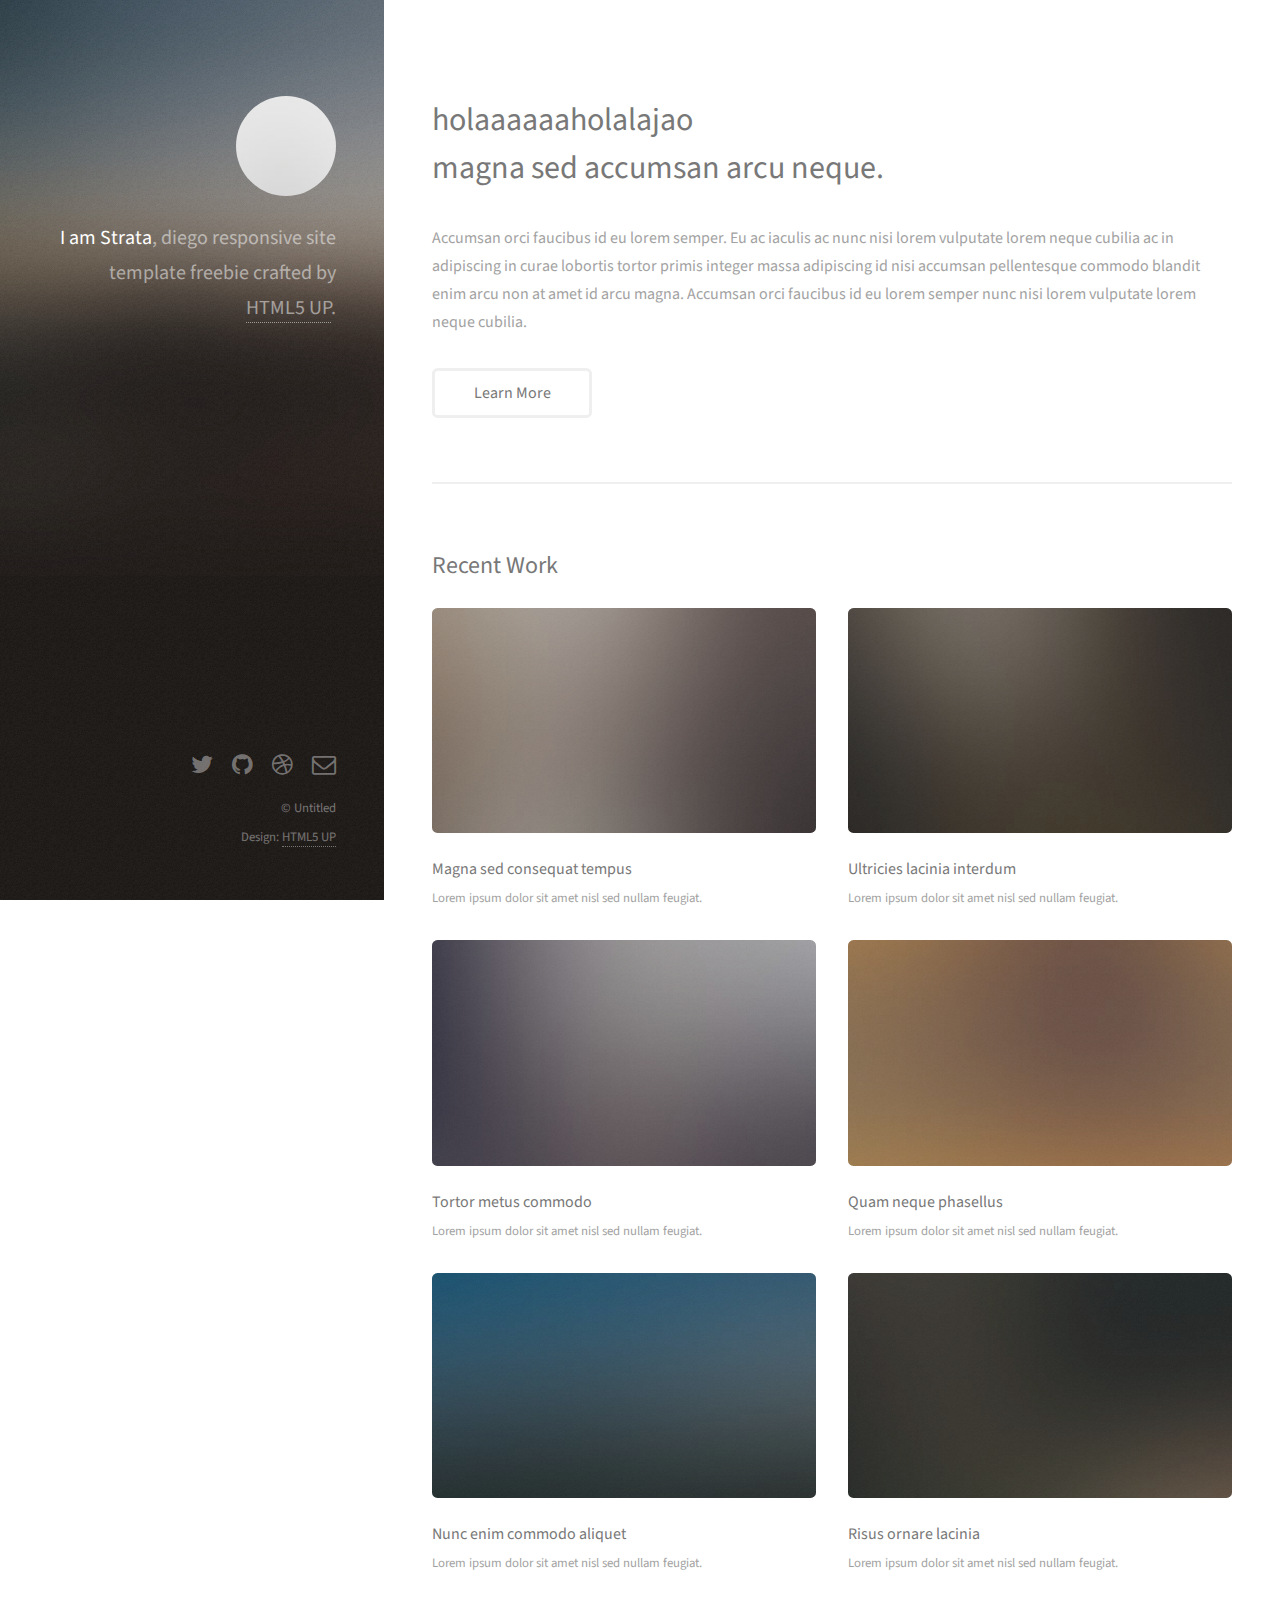
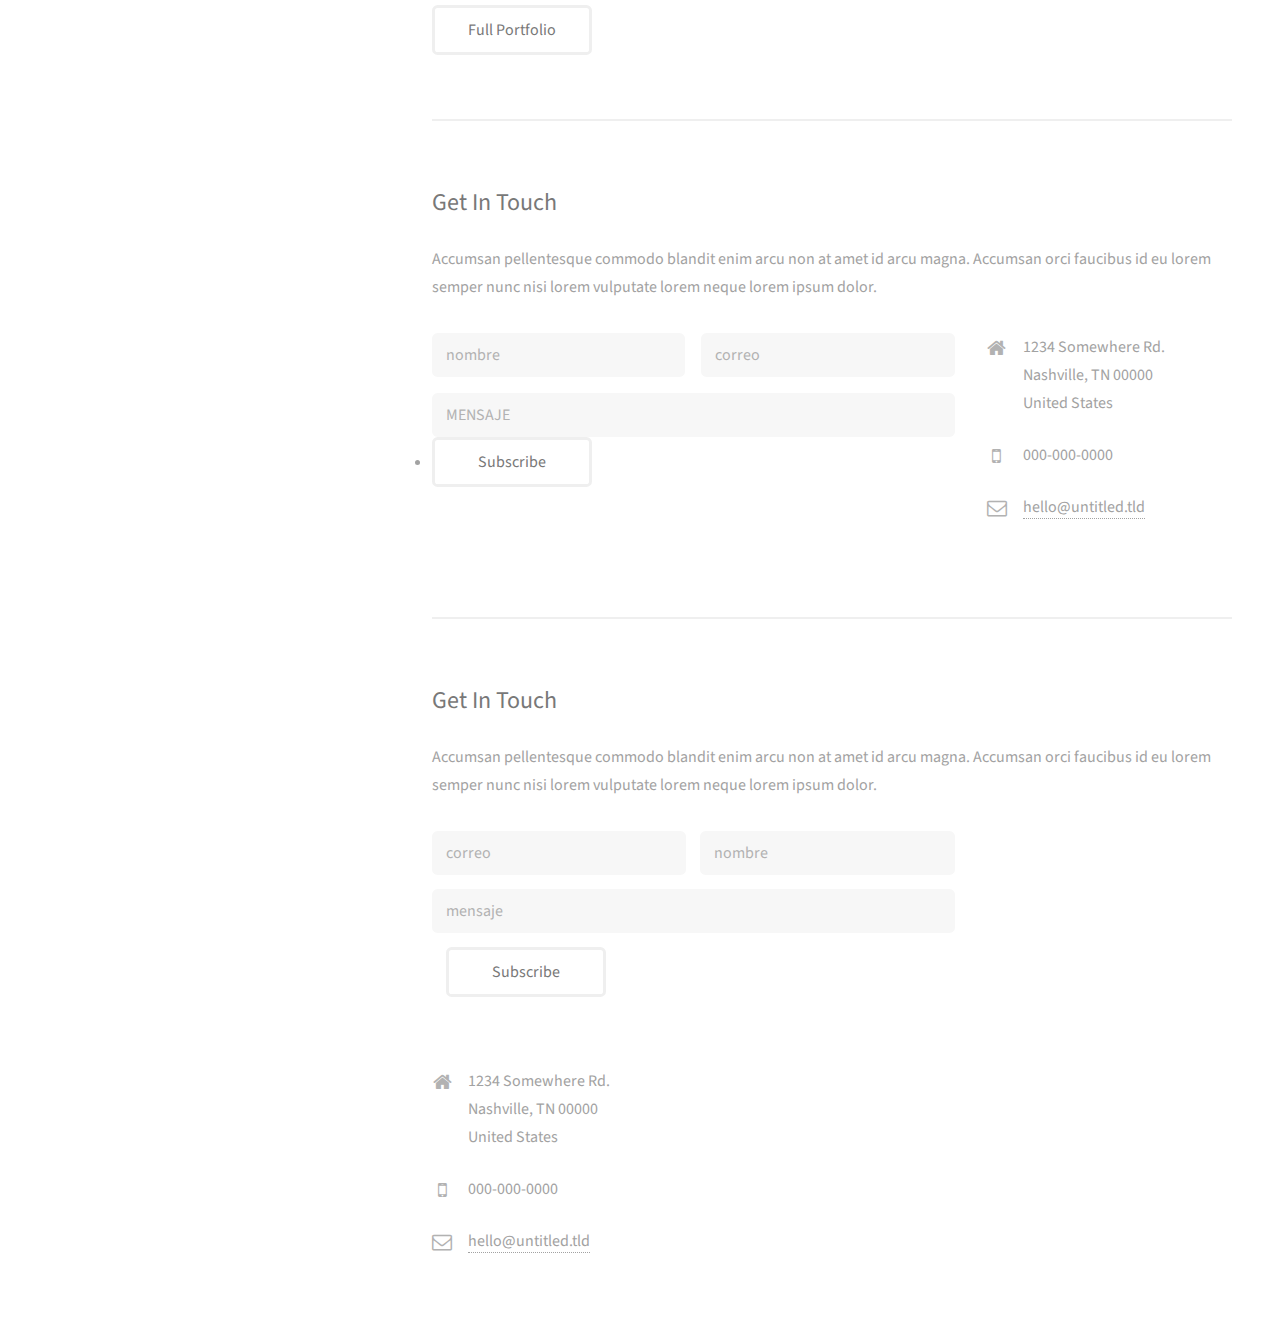
==== index.html @ 2c08a266 "Update index.html" ====
<!DOCTYPE HTML>
<!--
	Strata by HTML5 UP
	html5up.net | @ajlkn
	Free for personal and commercial use under the CCA 3.0 license (html5up.net/license)
-->
<html>
	<head>
		<title>template diego</title>
		<meta charset="utf-8" />
		<meta name="viewport" content="width=device-width, initial-scale=1, user-scalable=no" />
		<link rel="stylesheet" href="assets/css/main.css" />
		<link href="//cdn-images.mailchimp.com/embedcode/classic-10_7.css" rel="stylesheet" type="text/css">

	</head>
	<body class="is-preload">

		<!-- Header -->
			<header id="header">
				<div class="inner">
					<a href="#" class="image avatar"><img src="images/avatar.jpg" alt="" /></a>
					<h1><strong>I am Strata</strong>, diego<br />
					responsive site template freebie<br />
					crafted by <a href="http://html5up.net">HTML5 UP</a>.</h1>
				</div>
			</header>

		<!-- Main -->
			<div id="main">

				<!-- One -->
					<section id="one">
						<header class="major">
							<h2>holaaaaaaholalajao<br />
							magna sed accumsan arcu neque.</h2>
						</header>
						<p>Accumsan orci faucibus id eu lorem semper. Eu ac iaculis ac nunc nisi lorem vulputate lorem neque cubilia ac in adipiscing in curae lobortis tortor primis integer massa adipiscing id nisi accumsan pellentesque commodo blandit enim arcu non at amet id arcu magna. Accumsan orci faucibus id eu lorem semper nunc nisi lorem vulputate lorem neque cubilia.</p>
						<ul class="actions">
							<li><a href="#" class="button">Learn More</a></li>
						</ul>
					</section>

				<!-- Two -->
					<section id="two">
						<h2>Recent Work</h2>
						<div class="row">
							<article class="col-6 col-12-xsmall work-item">
								<a href="images/fulls/01.jpg" class="image fit thumb"><img src="images/thumbs/01.jpg" alt="" /></a>
								<h3>Magna sed consequat tempus</h3>
								<p>Lorem ipsum dolor sit amet nisl sed nullam feugiat.</p>
							</article>
							<article class="col-6 col-12-xsmall work-item">
								<a href="images/fulls/02.jpg" class="image fit thumb"><img src="images/thumbs/02.jpg" alt="" /></a>
								<h3>Ultricies lacinia interdum</h3>
								<p>Lorem ipsum dolor sit amet nisl sed nullam feugiat.</p>
							</article>
							<article class="col-6 col-12-xsmall work-item">
								<a href="images/fulls/03.jpg" class="image fit thumb"><img src="images/thumbs/03.jpg" alt="" /></a>
								<h3>Tortor metus commodo</h3>
								<p>Lorem ipsum dolor sit amet nisl sed nullam feugiat.</p>
							</article>
							<article class="col-6 col-12-xsmall work-item">
								<a href="images/fulls/04.jpg" class="image fit thumb"><img src="images/thumbs/04.jpg" alt="" /></a>
								<h3>Quam neque phasellus</h3>
								<p>Lorem ipsum dolor sit amet nisl sed nullam feugiat.</p>
							</article>
							<article class="col-6 col-12-xsmall work-item">
								<a href="images/fulls/05.jpg" class="image fit thumb"><img src="images/thumbs/05.jpg" alt="" /></a>
								<h3>Nunc enim commodo aliquet</h3>
								<p>Lorem ipsum dolor sit amet nisl sed nullam feugiat.</p>
							</article>
							<article class="col-6 col-12-xsmall work-item">
								<a href="images/fulls/06.jpg" class="image fit thumb"><img src="images/thumbs/06.jpg" alt="" /></a>
								<h3>Risus ornare lacinia</h3>
								<p>Lorem ipsum dolor sit amet nisl sed nullam feugiat.</p>
							</article>
						</div>
						<ul class="actions">
							<li><a href="#" class="button">Full Portfolio</a></li>
						</ul>
					</section>

				<!-- Three -->
					<section id="three">
						<h2>Get In Touch</h2>
						<p>Accumsan pellentesque commodo blandit enim arcu non at amet id arcu magna. Accumsan orci faucibus id eu lorem semper nunc nisi lorem vulputate lorem neque lorem ipsum dolor.</p>
						<div class="row">
							<div class="col-8 col-12-small">








								<form method="https://myshopify.us20.list-manage.com/subscribe/post?u=024eb1ee036f71c6f30ea1232&amp;id=83e0a300c3" action="#">
									<div class="row gtr-uniform gtr-50">
										<div class="col-6 col-12-xsmall">	<input type="text" value="" name="FNAME" class="required" id="mce-FNAME" placeholder="nombre"></div>
										<div class="col-6 col-12-xsmall">	<input type="email" value="" name="EMAIL" class="required email" id="mce-EMAIL " placeholder="correo"></div>
										<div class="col-12"><input type="text" value="" name="MMERGE2" class="" id="mce-MMERGE2" placeholder="MENSAJE"></div>
									</div>
									<li><input type="submit" value="Subscribe" name="enviar" id="mc-embedded-subscribe" class="button"></li>
								</form>

								<ul class="actions">

								</ul>
							</div>

							<div class="col-4 col-12-small">
								<ul class="labeled-icons">
									<li>
										<h3 class="icon fa-home"><span class="label">Address</span></h3>
										1234 Somewhere Rd.<br />
										Nashville, TN 00000<br />
										United States
									</li>
									<li>
										<h3 class="icon fa-mobile"><span class="label">Phone</span></h3>
										000-000-0000
									</li>
									<li>
										<h3 class="icon fa-envelope-o"><span class="label">Email</span></h3>
										<a href="#">hello@untitled.tld</a>
									</li>
								</ul>
							</div>
						</div>
					</section>







					<!-- Begin Mailchimp Signup Form -->
					<link href="//cdn-images.mailchimp.com/embedcode/classic-10_7.css" rel="stylesheet" type="text/css">
					<style type="text/css">
						#mc_embed_signup{background:#fff; clear:left; font:14px Helvetica,Arial,sans-serif; }
						/* Add your own Mailchimp form style overrides in your site stylesheet or in this style block.
						   We recommend moving this block and the preceding CSS link to the HEAD of your HTML file. */
					</style>
					<section id="three">
						<h2>Get In Touch</h2>
						<p>Accumsan pellentesque commodo blandit enim arcu non at amet id arcu magna. Accumsan orci faucibus id eu lorem semper nunc nisi lorem vulputate lorem neque lorem ipsum dolor.</p>
						<div class="row">
							<div class="col-8 col-12-small">


					<div id="mc_embed_signup" class="row gtr-uniform gtr-50">
					<form action="https://myshopify.us20.list-manage.com/subscribe/post?u=024eb1ee036f71c6f30ea1232&amp;id=83e0a300c3" method="post" id="mc-embedded-subscribe-form" name="mc-embedded-subscribe-form" class="validate" target="_blank" novalidate>




						  <div id="mc_embed_signup_scroll" class="row gtr-uniform gtr-50">

					<div class="col-6 col-12-xsmall">

						<input type="email" value="" name="EMAIL" class="required email" id="mce-EMAIL" placeholder="correo">
					</div>
					<div class="col-6 col-12-xsmall">

						<input type="text" value="" name="FNAME" class="required" id="mce-FNAME" placeholder="nombre">
					</div>
					<div class="col-12">

						<input type="text" value="" name="MMERGE2"  id="mce-MMERGE2" placeholder="mensaje">
					</div>

						<div id="mce-responses" class="clear">
							<div class="response" id="mce-error-response" style="display:none"></div>
							<div class="response" id="mce-success-response" style="display:none"></div>
						</div>    <!-- real people should not fill this in and expect good things - do not remove this or risk form bot signups-->
					    <div style="position: absolute; left: -5000px;" aria-hidden="true"><input type="text" name="b_024eb1ee036f71c6f30ea1232_83e0a300c3" tabindex="-1" value=""></div>
					    <div ><input type="submit" value="Subscribe" name="enviar" id="mc-embedded-subscribe" class="button"></div>
					    </div>
					</form>

					<ul class="actions">

					</ul>
				</div>

				<div class="col-4 col-12-small">
					<ul class="labeled-icons">
						<li>
							<h3 class="icon fa-home"><span class="label">Address</span></h3>
							1234 Somewhere Rd.<br />
							Nashville, TN 00000<br />
							United States
						</li>
						<li>
							<h3 class="icon fa-mobile"><span class="label">Phone</span></h3>
							000-000-0000
						</li>
						<li>
							<h3 class="icon fa-envelope-o"><span class="label">Email</span></h3>
							<a href="#">hello@untitled.tld</a>
						</li>
					</ul>
				</div>
			</div>
		</section>






					<!--End mc_embed_signup-->
















				<!-- Four -->
				<!--
					<section id="four">
						<h2>Elements</h2>
						<section>
							<h4>Text</h4>
							<p>This is <b>bold</b> and this is <strong>strong</strong>. This is <i>italic</i> and this is <em>emphasized</em>.
							This is <sup>superscript</sup> text and this is <sub>subscript</sub> text.
							This is <u>underlined</u> and this is code: <code>for (;;) { ... }</code>. Finally, <a href="#">this is a link</a>.</p>
							<hr />
							<header>
								<h4>Heading with a Subtitle</h4>
								<p>Lorem ipsum dolor sit amet nullam id egestas urna aliquam</p>
							</header>
							<p>Nunc lacinia ante nunc ac lobortis. Interdum adipiscing gravida odio porttitor sem non mi integer non faucibus ornare mi ut ante amet placerat aliquet. Volutpat eu sed ante lacinia sapien lorem accumsan varius montes viverra nibh in adipiscing blandit tempus accumsan.</p>
							<header>
								<h5>Heading with a Subtitle</h5>
								<p>Lorem ipsum dolor sit amet nullam id egestas urna aliquam</p>
							</header>
							<p>Nunc lacinia ante nunc ac lobortis. Interdum adipiscing gravida odio porttitor sem non mi integer non faucibus ornare mi ut ante amet placerat aliquet. Volutpat eu sed ante lacinia sapien lorem accumsan varius montes viverra nibh in adipiscing blandit tempus accumsan.</p>
							<hr />
							<h2>Heading Level 2</h2>
							<h3>Heading Level 3</h3>
							<h4>Heading Level 4</h4>
							<h5>Heading Level 5</h5>
							<h6>Heading Level 6</h6>
							<hr />
							<h5>Blockquote</h5>
							<blockquote>Fringilla nisl. Donec accumsan interdum nisi, quis tincidunt felis sagittis eget tempus euismod. Vestibulum ante ipsum primis in faucibus vestibulum. Blandit adipiscing eu felis iaculis volutpat ac adipiscing accumsan faucibus. Vestibulum ante ipsum primis in faucibus lorem ipsum dolor sit amet nullam adipiscing eu felis.</blockquote>
							<h5>Preformatted</h5>
							<pre><code>i = 0;
while (!deck.isInOrder()) {
print 'Iteration ' + i;
deck.shuffle();
i++;
}
print 'It took ' + i + ' iterations to sort the deck.';</code></pre>
						</section>
						<section>
							<h4>Lists</h4>
							<div class="row">
								<div class="col-6 col-12-xsmall">
									<h5>Unordered</h5>
									<ul>
										<li>Dolor pulvinar etiam magna etiam.</li>
										<li>Sagittis adipiscing lorem eleifend.</li>
										<li>Felis enim feugiat dolore viverra.</li>
									</ul>
									<h5>Alternate</h5>
									<ul class="alt">
										<li>Dolor pulvinar etiam magna etiam.</li>
										<li>Sagittis adipiscing lorem eleifend.</li>
										<li>Felis enim feugiat dolore viverra.</li>
									</ul>
								</div>
								<div class="col-6 col-12-xsmall">
									<h5>Ordered</h5>
									<ol>
										<li>Dolor pulvinar etiam magna etiam.</li>
										<li>Etiam vel felis at lorem sed viverra.</li>
										<li>Felis enim feugiat dolore viverra.</li>
										<li>Dolor pulvinar etiam magna etiam.</li>
										<li>Etiam vel felis at lorem sed viverra.</li>
										<li>Felis enim feugiat dolore viverra.</li>
									</ol>
									<h5>Icons</h5>
									<ul class="icons">
										<li><a href="#" class="icon fa-twitter"><span class="label">Twitter</span></a></li>
										<li><a href="#" class="icon fa-facebook"><span class="label">Facebook</span></a></li>
										<li><a href="#" class="icon fa-instagram"><span class="label">Instagram</span></a></li>
										<li><a href="#" class="icon fa-github"><span class="label">Github</span></a></li>
										<li><a href="#" class="icon fa-dribbble"><span class="label">Dribbble</span></a></li>
										<li><a href="#" class="icon fa-tumblr"><span class="label">Tumblr</span></a></li>
									</ul>
								</div>
							</div>
							<h5>Actions</h5>
							<ul class="actions">
								<li><a href="#" class="button primary">Default</a></li>
								<li><a href="#" class="button">Default</a></li>
							</ul>
							<ul class="actions small">
								<li><a href="#" class="button primary small">Small</a></li>
								<li><a href="#" class="button small">Small</a></li>
							</ul>
							<div class="row">
								<div class="col-6 col-12-small">
									<ul class="actions stacked">
										<li><a href="#" class="button primary">Default</a></li>
										<li><a href="#" class="button">Default</a></li>
									</ul>
								</div>
								<div class="col-6 col-12-small">
									<ul class="actions stacked">
										<li><a href="#" class="button primary small">Small</a></li>
										<li><a href="#" class="button small">Small</a></li>
									</ul>
								</div>
								<div class="col-6 col-12-small">
									<ul class="actions stacked">
										<li><a href="#" class="button primary fit">Default</a></li>
										<li><a href="#" class="button fit">Default</a></li>
									</ul>
								</div>
								<div class="col-6 col-12-small">
									<ul class="actions stacked">
										<li><a href="#" class="button primary small fit">Small</a></li>
										<li><a href="#" class="button small fit">Small</a></li>
									</ul>
								</div>
							</div>
						</section>
						<section>
							<h4>Table</h4>
							<h5>Default</h5>
							<div class="table-wrapper">
								<table>
									<thead>
										<tr>
											<th>Name</th>
											<th>Description</th>
											<th>Price</th>
										</tr>
									</thead>
									<tbody>
										<tr>
											<td>Item One</td>
											<td>Ante turpis integer aliquet porttitor.</td>
											<td>29.99</td>
										</tr>
										<tr>
											<td>Item Two</td>
											<td>Vis ac commodo adipiscing arcu aliquet.</td>
											<td>19.99</td>
										</tr>
										<tr>
											<td>Item Three</td>
											<td> Morbi faucibus arcu accumsan lorem.</td>
											<td>29.99</td>
										</tr>
										<tr>
											<td>Item Four</td>
											<td>Vitae integer tempus condimentum.</td>
											<td>19.99</td>
										</tr>
										<tr>
											<td>Item Five</td>
											<td>Ante turpis integer aliquet porttitor.</td>
											<td>29.99</td>
										</tr>
									</tbody>
									<tfoot>
										<tr>
											<td colspan="2"></td>
											<td>100.00</td>
										</tr>
									</tfoot>
								</table>
							</div>
							<h5>Alternate</h5>
							<div class="table-wrapper">
								<table class="alt">
									<thead>
										<tr>
											<th>Name</th>
											<th>Description</th>
											<th>Price</th>
										</tr>
									</thead>
									<tbody>
										<tr>
											<td>Item One</td>
											<td>Ante turpis integer aliquet porttitor.</td>
											<td>29.99</td>
										</tr>
										<tr>
											<td>Item Two</td>
											<td>Vis ac commodo adipiscing arcu aliquet.</td>
											<td>19.99</td>
										</tr>
										<tr>
											<td>Item Three</td>
											<td> Morbi faucibus arcu accumsan lorem.</td>
											<td>29.99</td>
										</tr>
										<tr>
											<td>Item Four</td>
											<td>Vitae integer tempus condimentum.</td>
											<td>19.99</td>
										</tr>
										<tr>
											<td>Item Five</td>
											<td>Ante turpis integer aliquet porttitor.</td>
											<td>29.99</td>
										</tr>
									</tbody>
									<tfoot>
										<tr>
											<td colspan="2"></td>
											<td>100.00</td>
										</tr>
									</tfoot>
								</table>
							</div>
						</section>
						<section>
							<h4>Buttons</h4>
							<ul class="actions">
								<li><a href="#" class="button primary">Primary</a></li>
								<li><a href="#" class="button">Default</a></li>
							</ul>
							<ul class="actions">
								<li><a href="#" class="button large">Large</a></li>
								<li><a href="#" class="button">Default</a></li>
								<li><a href="#" class="button small">Small</a></li>
							</ul>
							<ul class="actions fit">
								<li><a href="#" class="button primary fit">Fit</a></li>
								<li><a href="#" class="button fit">Fit</a></li>
							</ul>
							<ul class="actions fit small">
								<li><a href="#" class="button primary fit small">Fit + Small</a></li>
								<li><a href="#" class="button fit small">Fit + Small</a></li>
							</ul>
							<ul class="actions">
								<li><a href="#" class="button primary icon fa-download">Icon</a></li>
								<li><a href="#" class="button icon fa-download">Icon</a></li>
							</ul>
							<ul class="actions">
								<li><span class="button primary disabled">Primary</span></li>
								<li><span class="button disabled">Default</span></li>
							</ul>
						</section>
						<section>
							<h4>Form</h4>
							<form method="post" action="#">
								<div class="row gtr-uniform gtr-50">
									<div class="col-6 col-12-xsmall">
										<input type="text" name="demo-name" id="demo-name" value="" placeholder="Name" />
									</div>
									<div class="col-6 col-12-xsmall">
										<input type="email" name="demo-email" id="demo-email" value="" placeholder="Email" />
									</div>
									<div class="col-12">
										<select name="demo-category" id="demo-category">
											<option value="">- Category -</option>
											<option value="1">Manufacturing</option>
											<option value="1">Shipping</option>
											<option value="1">Administration</option>
											<option value="1">Human Resources</option>
										</select>
									</div>
									<div class="col-4 col-12-small">
										<input type="radio" id="demo-priority-low" name="demo-priority" checked>
										<label for="demo-priority-low">Low Priority</label>
									</div>
									<div class="col-4 col-12-small">
										<input type="radio" id="demo-priority-normal" name="demo-priority">
										<label for="demo-priority-normal">Normal Priority</label>
									</div>
									<div class="col-4 col-12-small">
										<input type="radio" id="demo-priority-high" name="demo-priority">
										<label for="demo-priority-high">High Priority</label>
									</div>
									<div class="col-6 col-12-small">
										<input type="checkbox" id="demo-copy" name="demo-copy">
										<label for="demo-copy">Email me a copy of this message</label>
									</div>
									<div class="col-6 col-12-small">
										<input type="checkbox" id="demo-human" name="demo-human" checked>
										<label for="demo-human">I am a human and not a robot</label>
									</div>
									<div class="col-12">
										<textarea name="demo-message" id="demo-message" placeholder="Enter your message" rows="6"></textarea>
									</div>
									<div class="col-12">
										<ul class="actions">
											<li><input type="submit" value="Send Message" class="primary" /></li>
											<li><input type="reset" value="Reset" /></li>
										</ul>
									</div>
								</div>
							</form>
						</section>
						<section>
							<h4>Image</h4>
							<h5>Fit</h5>
							<div class="box alt">
								<div class="row gtr-50 gtr-uniform">
									<div class="col-12"><span class="image fit"><img src="images/fulls/05.jpg" alt="" /></span></div>
									<div class="col-4"><span class="image fit"><img src="images/thumbs/01.jpg" alt="" /></span></div>
									<div class="col-4"><span class="image fit"><img src="images/thumbs/02.jpg" alt="" /></span></div>
									<div class="col-4"><span class="image fit"><img src="images/thumbs/03.jpg" alt="" /></span></div>
									<div class="col-4"><span class="image fit"><img src="images/thumbs/04.jpg" alt="" /></span></div>
									<div class="col-4"><span class="image fit"><img src="images/thumbs/05.jpg" alt="" /></span></div>
									<div class="col-4"><span class="image fit"><img src="images/thumbs/06.jpg" alt="" /></span></div>
									<div class="col-4"><span class="image fit"><img src="images/thumbs/03.jpg" alt="" /></span></div>
									<div class="col-4"><span class="image fit"><img src="images/thumbs/02.jpg" alt="" /></span></div>
									<div class="col-4"><span class="image fit"><img src="images/thumbs/01.jpg" alt="" /></span></div>
								</div>
							</div>
							<h5>Left &amp; Right</h5>
							<p><span class="image left"><img src="images/avatar.jpg" alt="" /></span>Fringilla nisl. Donec accumsan interdum nisi, quis tincidunt felis sagittis eget. tempus euismod. Vestibulum ante ipsum primis in faucibus vestibulum. Blandit adipiscing eu felis iaculis volutpat ac adipiscing accumsan eu faucibus. Integer ac pellentesque praesent tincidunt felis sagittis eget. tempus euismod. Vestibulum ante ipsum primis in faucibus vestibulum. Blandit adipiscing eu felis iaculis volutpat ac adipiscing accumsan eu faucibus. Integer ac pellentesque praesent. Donec accumsan interdum nisi, quis tincidunt felis sagittis eget. tempus euismod. Vestibulum ante ipsum primis in faucibus vestibulum. Blandit adipiscing eu felis iaculis volutpat ac adipiscing accumsan eu faucibus. Integer ac pellentesque praesent tincidunt felis sagittis eget. tempus euismod. Vestibulum ante ipsum primis in faucibus vestibulum. Blandit adipiscing eu felis iaculis volutpat ac adipiscing accumsan eu faucibus. Integer ac pellentesque praesent.</p>
							<p><span class="image right"><img src="images/avatar.jpg" alt="" /></span>Fringilla nisl. Donec accumsan interdum nisi, quis tincidunt felis sagittis eget. tempus euismod. Vestibulum ante ipsum primis in faucibus vestibulum. Blandit adipiscing eu felis iaculis volutpat ac adipiscing accumsan eu faucibus. Integer ac pellentesque praesent tincidunt felis sagittis eget. tempus euismod. Vestibulum ante ipsum primis in faucibus vestibulum. Blandit adipiscing eu felis iaculis volutpat ac adipiscing accumsan eu faucibus. Integer ac pellentesque praesent. Donec accumsan interdum nisi, quis tincidunt felis sagittis eget. tempus euismod. Vestibulum ante ipsum primis in faucibus vestibulum. Blandit adipiscing eu felis iaculis volutpat ac adipiscing accumsan eu faucibus. Integer ac pellentesque praesent tincidunt felis sagittis eget. tempus euismod. Vestibulum ante ipsum primis in faucibus vestibulum. Blandit adipiscing eu felis iaculis volutpat ac adipiscing accumsan eu faucibus. Integer ac pellentesque praesent.</p>
						</section>
					</section>
				-->

			</div>

		<!-- Footer -->
			<footer id="footer">
				<div class="inner">
					<ul class="icons">
						<li><a href="#" class="icon fa-twitter"><span class="label">Twitter</span></a></li>
						<li><a href="#" class="icon fa-github"><span class="label">Github</span></a></li>
						<li><a href="#" class="icon fa-dribbble"><span class="label">Dribbble</span></a></li>
						<li><a href="#" class="icon fa-envelope-o"><span class="label">Email</span></a></li>
					</ul>
					<ul class="copyright">
						<li>&copy; Untitled</li><li>Design: <a href="http://html5up.net">HTML5 UP</a></li>
					</ul>
				</div>
			</footer>

		<!-- Scripts -->
		<script type='text/javascript' src='//s3.amazonaws.com/downloads.mailchimp.com/js/mc-validate.js'></script><script type='text/javascript'>(function($) {window.fnames = new Array(); window.ftypes = new Array();fnames[0]='EMAIL';ftypes[0]='email';fnames[1]='FNAME';ftypes[1]='text';fnames[2]='MMERGE2';ftypes[2]='text';}(jQuery));var $mcj = jQuery.noConflict(true);</script>

			<script src="assets/js/jquery.min.js"></script>
			<script src="assets/js/jquery.poptrox.min.js"></script>
			<script src="assets/js/browser.min.js"></script>
			<script src="assets/js/breakpoints.min.js"></script>
			<script src="assets/js/util.js"></script>
			<script src="assets/js/main.js"></script>

	</body>
</html>
---- assets/css/main.css ----
@import url("font-awesome.min.css");
@import url("https://fonts.googleapis.com/css?family=Source+Sans+Pro:400,400italic");

/*
	Strata by HTML5 UP
	html5up.net | @ajlkn
	Free for personal and commercial use under the CCA 3.0 license (html5up.net/license)
*/
body{
	background: red;
}
html, body, div, span, applet, object,
iframe, h1, h2, h3, h4, h5, h6, p, blockquote,
pre, a, abbr, acronym, address, big, cite,
code, del, dfn, em, img, ins, kbd, q, s, samp,
small, strike, strong, sub, sup, tt, var, b,
u, i, center, dl, dt, dd, ol, ul, li, fieldset,
form, label, legend, table, caption, tbody,
tfoot, thead, tr, th, td, article, aside,
canvas, details, embed, figure, figcaption,
footer, header, hgroup, menu, nav, output, ruby,
section, summary, time, mark, audio, video {
	margin: 0;
	padding: 0;
	border: 0;
	font-size: 100%;
	font: inherit;
	vertical-align: baseline;}

article, aside, details, figcaption, figure,
footer, header, hgroup, menu, nav, section {
	display: block;}

body {
	line-height: 1;
}

ol, ul {
	list-style: none;
}

blockquote, q {
	quotes: none;
}

	blockquote:before, blockquote:after, q:before, q:after {
		content: '';
		content: none;
	}

table {
	border-collapse: collapse;
	border-spacing: 0;
}

body {
	-webkit-text-size-adjust: none;
}

mark {
	background-color: transparent;
	color: inherit;
}

input::-moz-focus-inner {
	border: 0;
	padding: 0;
}

input, select, textarea {
	-moz-appearance: none;
	-webkit-appearance: none;
	-ms-appearance: none;
	appearance: none;
}

/* Basic */

	html {
		box-sizing: border-box;
	}

	*, *:before, *:after {
		box-sizing: inherit;
	}

	body {
		background: #fff;
	}

		body.is-preload *, body.is-preload *:before, body.is-preload *:after {
			-moz-animation: none !important;
			-webkit-animation: none !important;
			-ms-animation: none !important;
			animation: none !important;
			-moz-transition: none !important;
			-webkit-transition: none !important;
			-ms-transition: none !important;
			transition: none !important;
		}

	body, input, select, textarea {
		color: #a2a2a2;
		font-family: "Source Sans Pro", Helvetica, sans-serif;
		font-size: 16pt;
		font-weight: 400;
		line-height: 1.75em;
	}

	a {
		-moz-transition: color 0.2s ease-in-out, border-color 0.2s ease-in-out;
		-webkit-transition: color 0.2s ease-in-out, border-color 0.2s ease-in-out;
		-ms-transition: color 0.2s ease-in-out, border-color 0.2s ease-in-out;
		transition: color 0.2s ease-in-out, border-color 0.2s ease-in-out;
		border-bottom: dotted 1px;
		color: #49bf9d;
		text-decoration: none;
	}

		a:hover {
			border-bottom-color: transparent;
			color: #49bf9d !important;
			text-decoration: none;
		}

	strong, b {
		color: #787878;
		font-weight: 400;
	}

	em, i {
		font-style: italic;
	}

	p {
		margin: 0 0 2em 0;
	}

	h1, h2, h3, h4, h5, h6 {
		color: #787878;
		font-weight: 400;
		line-height: 1em;
		margin: 0 0 1em 0;
	}

		h1 a, h2 a, h3 a, h4 a, h5 a, h6 a {
			color: inherit;
			text-decoration: none;
		}

	h1 {
		font-size: 2em;
		line-height: 1.5em;
	}

	h2 {
		font-size: 1.5em;
		line-height: 1.5em;
	}

	h3 {
		font-size: 1.25em;
		line-height: 1.5em;
	}

	h4 {
		font-size: 1.1em;
		line-height: 1.5em;
	}

	h5 {
		font-size: 0.9em;
		line-height: 1.5em;
	}

	h6 {
		font-size: 0.7em;
		line-height: 1.5em;
	}

	sub {
		font-size: 0.8em;
		position: relative;
		top: 0.5em;
	}

	sup {
		font-size: 0.8em;
		position: relative;
		top: -0.5em;
	}

	hr {
		border: 0;
		border-bottom: solid 2px #efefef;
		margin: 2em 0;
	}

		hr.major {
			margin: 3em 0;
		}

	blockquote {
		border-left: solid 6px #efefef;
		font-style: italic;
		margin: 0 0 2em 0;
		padding: 0.5em 0 0.5em 1.5em;
	}

	code {
		background: #f7f7f7;
		border-radius: 0.35em;
		border: solid 2px #efefef;
		font-family: "Courier New", monospace;
		font-size: 0.9em;
		margin: 0 0.25em;
		padding: 0.25em 0.65em;
	}

	pre {
		-webkit-overflow-scrolling: touch;
		font-family: "Courier New", monospace;
		font-size: 0.9em;
		margin: 0 0 2em 0;
	}

		pre code {
			display: block;
			line-height: 1.75em;
			padding: 1em 1.5em;
			overflow-x: auto;
		}

	.align-left {
		text-align: left;
	}

	.align-center {
		text-align: center;
	}

	.align-right {
		text-align: right;
	}

/* Container */

	.container {
		margin: 0 auto;
		max-width: calc(100% - 4em);
		width: 100%;
	}

		.container.xsmall {
			width: 25%;
		}

		.container.small {
			width: 50%;
		}

		.container.medium {
			width: 75%;
		}

		.container.large {
			width: 125%;
		}

		.container.xlarge {
			width: 150%;
		}

		.container.max {
			width: 100%;
		}

		@media screen and (max-width: 980px) {

			.container {
				width: 100% !important;
				max-width: 100% !important;
			}

		}

		@media screen and (max-width: 480px) {

			.container {
				max-width: calc(100% - 3em);
			}

		}

/* Row */

	.row {
		display: flex;
		flex-wrap: wrap;
		box-sizing: border-box;
		align-items: stretch;
	}

		.row > * {
			box-sizing: border-box;
		}

		.row.gtr-uniform > * > :last-child {
			margin-bottom: 0;
		}

		.row.aln-left {
			justify-content: flex-start;
		}

		.row.aln-center {
			justify-content: center;
		}

		.row.aln-right {
			justify-content: flex-end;
		}

		.row.aln-top {
			align-items: flex-start;
		}

		.row.aln-middle {
			align-items: center;
		}

		.row.aln-bottom {
			align-items: flex-end;
		}

		.row > .imp {
			order: -1;
		}

		.row > .col-1 {
			width: 8.3333333333%;
		}

		.row > .off-1 {
			margin-left: 8.3333333333%;
		}

		.row > .col-2 {
			width: 16.6666666667%;
		}

		.row > .off-2 {
			margin-left: 16.6666666667%;
		}

		.row > .col-3 {
			width: 25%;
		}

		.row > .off-3 {
			margin-left: 25%;
		}

		.row > .col-4 {
			width: 33.3333333333%;
		}

		.row > .off-4 {
			margin-left: 33.3333333333%;
		}

		.row > .col-5 {
			width: 41.6666666667%;
		}

		.row > .off-5 {
			margin-left: 41.6666666667%;
		}

		.row > .col-6 {
			width: 50%;
		}

		.row > .off-6 {
			margin-left: 50%;
		}

		.row > .col-7 {
			width: 58.3333333333%;
		}

		.row > .off-7 {
			margin-left: 58.3333333333%;
		}

		.row > .col-8 {
			width: 66.6666666667%;
		}

		.row > .off-8 {
			margin-left: 66.6666666667%;
		}

		.row > .col-9 {
			width: 75%;
		}

		.row > .off-9 {
			margin-left: 75%;
		}

		.row > .col-10 {
			width: 83.3333333333%;
		}

		.row > .off-10 {
			margin-left: 83.3333333333%;
		}

		.row > .col-11 {
			width: 91.6666666667%;
		}

		.row > .off-11 {
			margin-left: 91.6666666667%;
		}

		.row > .col-12 {
			width: 100%;
		}

		.row > .off-12 {
			margin-left: 100%;
		}

		.row.gtr-0 {
			margin-top: 0;
			margin-left: 0em;
		}

			.row.gtr-0 > * {
				padding: 0 0 0 0em;
			}

			.row.gtr-0.gtr-uniform {
				margin-top: 0em;
			}

				.row.gtr-0.gtr-uniform > * {
					padding-top: 0em;
				}

		.row.gtr-25 {
			margin-top: 0;
			margin-left: -0.625em;
		}

			.row.gtr-25 > * {
				padding: 0 0 0 0.625em;
			}

			.row.gtr-25.gtr-uniform {
				margin-top: -0.625em;
			}

				.row.gtr-25.gtr-uniform > * {
					padding-top: 0.625em;
				}

		.row.gtr-50 {
			margin-top: 0;
			margin-left: -1.25em;
		}

			.row.gtr-50 > * {
				padding: 0 0 0 1.25em;
			}

			.row.gtr-50.gtr-uniform {
				margin-top: -1.25em;
			}

				.row.gtr-50.gtr-uniform > * {
					padding-top: 1.25em;
				}

		.row {
			margin-top: 0;
			margin-left: -2.5em;
		}

			.row > * {
				padding: 0 0 0 2.5em;
			}

			.row.gtr-uniform {
				margin-top: -2.5em;
			}

				.row.gtr-uniform > * {
					padding-top: 2.5em;
				}

		.row.gtr-150 {
			margin-top: 0;
			margin-left: -3.75em;
		}

			.row.gtr-150 > * {
				padding: 0 0 0 3.75em;
			}

			.row.gtr-150.gtr-uniform {
				margin-top: -3.75em;
			}

				.row.gtr-150.gtr-uniform > * {
					padding-top: 3.75em;
				}

		.row.gtr-200 {
			margin-top: 0;
			margin-left: -5em;
		}

			.row.gtr-200 > * {
				padding: 0 0 0 5em;
			}

			.row.gtr-200.gtr-uniform {
				margin-top: -5em;
			}

				.row.gtr-200.gtr-uniform > * {
					padding-top: 5em;
				}

		@media screen and (max-width: 1800px) {

			.row {
				display: flex;
				flex-wrap: wrap;
				box-sizing: border-box;
				align-items: stretch;
			}

				.row > * {
					box-sizing: border-box;
				}

				.row.gtr-uniform > * > :last-child {
					margin-bottom: 0;
				}

				.row.aln-left {
					justify-content: flex-start;
				}

				.row.aln-center {
					justify-content: center;
				}

				.row.aln-right {
					justify-content: flex-end;
				}

				.row.aln-top {
					align-items: flex-start;
				}

				.row.aln-middle {
					align-items: center;
				}

				.row.aln-bottom {
					align-items: flex-end;
				}

				.row > .imp-xlarge {
					order: -1;
				}

				.row > .col-1-xlarge {
					width: 8.3333333333%;
				}

				.row > .off-1-xlarge {
					margin-left: 8.3333333333%;
				}

				.row > .col-2-xlarge {
					width: 16.6666666667%;
				}

				.row > .off-2-xlarge {
					margin-left: 16.6666666667%;
				}

				.row > .col-3-xlarge {
					width: 25%;
				}

				.row > .off-3-xlarge {
					margin-left: 25%;
				}

				.row > .col-4-xlarge {
					width: 33.3333333333%;
				}

				.row > .off-4-xlarge {
					margin-left: 33.3333333333%;
				}

				.row > .col-5-xlarge {
					width: 41.6666666667%;
				}

				.row > .off-5-xlarge {
					margin-left: 41.6666666667%;
				}

				.row > .col-6-xlarge {
					width: 50%;
				}

				.row > .off-6-xlarge {
					margin-left: 50%;
				}

				.row > .col-7-xlarge {
					width: 58.3333333333%;
				}

				.row > .off-7-xlarge {
					margin-left: 58.3333333333%;
				}

				.row > .col-8-xlarge {
					width: 66.6666666667%;
				}

				.row > .off-8-xlarge {
					margin-left: 66.6666666667%;
				}

				.row > .col-9-xlarge {
					width: 75%;
				}

				.row > .off-9-xlarge {
					margin-left: 75%;
				}

				.row > .col-10-xlarge {
					width: 83.3333333333%;
				}

				.row > .off-10-xlarge {
					margin-left: 83.3333333333%;
				}

				.row > .col-11-xlarge {
					width: 91.6666666667%;
				}

				.row > .off-11-xlarge {
					margin-left: 91.6666666667%;
				}

				.row > .col-12-xlarge {
					width: 100%;
				}

				.row > .off-12-xlarge {
					margin-left: 100%;
				}

				.row.gtr-0 {
					margin-top: 0;
					margin-left: 0em;
				}

					.row.gtr-0 > * {
						padding: 0 0 0 0em;
					}

					.row.gtr-0.gtr-uniform {
						margin-top: 0em;
					}

						.row.gtr-0.gtr-uniform > * {
							padding-top: 0em;
						}

				.row.gtr-25 {
					margin-top: 0;
					margin-left: -0.625em;
				}

					.row.gtr-25 > * {
						padding: 0 0 0 0.625em;
					}

					.row.gtr-25.gtr-uniform {
						margin-top: -0.625em;
					}

						.row.gtr-25.gtr-uniform > * {
							padding-top: 0.625em;
						}

				.row.gtr-50 {
					margin-top: 0;
					margin-left: -1.25em;
				}

					.row.gtr-50 > * {
						padding: 0 0 0 1.25em;
					}

					.row.gtr-50.gtr-uniform {
						margin-top: -1.25em;
					}

						.row.gtr-50.gtr-uniform > * {
							padding-top: 1.25em;
						}

				.row {
					margin-top: 0;
					margin-left: -2.5em;
				}

					.row > * {
						padding: 0 0 0 2.5em;
					}

					.row.gtr-uniform {
						margin-top: -2.5em;
					}

						.row.gtr-uniform > * {
							padding-top: 2.5em;
						}

				.row.gtr-150 {
					margin-top: 0;
					margin-left: -3.75em;
				}

					.row.gtr-150 > * {
						padding: 0 0 0 3.75em;
					}

					.row.gtr-150.gtr-uniform {
						margin-top: -3.75em;
					}

						.row.gtr-150.gtr-uniform > * {
							padding-top: 3.75em;
						}

				.row.gtr-200 {
					margin-top: 0;
					margin-left: -5em;
				}

					.row.gtr-200 > * {
						padding: 0 0 0 5em;
					}

					.row.gtr-200.gtr-uniform {
						margin-top: -5em;
					}

						.row.gtr-200.gtr-uniform > * {
							padding-top: 5em;
						}

		}

		@media screen and (max-width: 1280px) {

			.row {
				display: flex;
				flex-wrap: wrap;
				box-sizing: border-box;
				align-items: stretch;
			}

				.row > * {
					box-sizing: border-box;
				}

				.row.gtr-uniform > * > :last-child {
					margin-bottom: 0;
				}

				.row.aln-left {
					justify-content: flex-start;
				}

				.row.aln-center {
					justify-content: center;
				}

				.row.aln-right {
					justify-content: flex-end;
				}

				.row.aln-top {
					align-items: flex-start;
				}

				.row.aln-middle {
					align-items: center;
				}

				.row.aln-bottom {
					align-items: flex-end;
				}

				.row > .imp-large {
					order: -1;
				}

				.row > .col-1-large {
					width: 8.3333333333%;
				}

				.row > .off-1-large {
					margin-left: 8.3333333333%;
				}

				.row > .col-2-large {
					width: 16.6666666667%;
				}

				.row > .off-2-large {
					margin-left: 16.6666666667%;
				}

				.row > .col-3-large {
					width: 25%;
				}

				.row > .off-3-large {
					margin-left: 25%;
				}

				.row > .col-4-large {
					width: 33.3333333333%;
				}

				.row > .off-4-large {
					margin-left: 33.3333333333%;
				}

				.row > .col-5-large {
					width: 41.6666666667%;
				}

				.row > .off-5-large {
					margin-left: 41.6666666667%;
				}

				.row > .col-6-large {
					width: 50%;
				}

				.row > .off-6-large {
					margin-left: 50%;
				}

				.row > .col-7-large {
					width: 58.3333333333%;
				}

				.row > .off-7-large {
					margin-left: 58.3333333333%;
				}

				.row > .col-8-large {
					width: 66.6666666667%;
				}

				.row > .off-8-large {
					margin-left: 66.6666666667%;
				}

				.row > .col-9-large {
					width: 75%;
				}

				.row > .off-9-large {
					margin-left: 75%;
				}

				.row > .col-10-large {
					width: 83.3333333333%;
				}

				.row > .off-10-large {
					margin-left: 83.3333333333%;
				}

				.row > .col-11-large {
					width: 91.6666666667%;
				}

				.row > .off-11-large {
					margin-left: 91.6666666667%;
				}

				.row > .col-12-large {
					width: 100%;
				}

				.row > .off-12-large {
					margin-left: 100%;
				}

				.row.gtr-0 {
					margin-top: 0;
					margin-left: 0em;
				}

					.row.gtr-0 > * {
						padding: 0 0 0 0em;
					}

					.row.gtr-0.gtr-uniform {
						margin-top: 0em;
					}

						.row.gtr-0.gtr-uniform > * {
							padding-top: 0em;
						}

				.row.gtr-25 {
					margin-top: 0;
					margin-left: -0.5em;
				}

					.row.gtr-25 > * {
						padding: 0 0 0 0.5em;
					}

					.row.gtr-25.gtr-uniform {
						margin-top: -0.5em;
					}

						.row.gtr-25.gtr-uniform > * {
							padding-top: 0.5em;
						}

				.row.gtr-50 {
					margin-top: 0;
					margin-left: -1em;
				}

					.row.gtr-50 > * {
						padding: 0 0 0 1em;
					}

					.row.gtr-50.gtr-uniform {
						margin-top: -1em;
					}

						.row.gtr-50.gtr-uniform > * {
							padding-top: 1em;
						}

				.row {
					margin-top: 0;
					margin-left: -2em;
				}

					.row > * {
						padding: 0 0 0 2em;
					}

					.row.gtr-uniform {
						margin-top: -2em;
					}

						.row.gtr-uniform > * {
							padding-top: 2em;
						}

				.row.gtr-150 {
					margin-top: 0;
					margin-left: -3em;
				}

					.row.gtr-150 > * {
						padding: 0 0 0 3em;
					}

					.row.gtr-150.gtr-uniform {
						margin-top: -3em;
					}

						.row.gtr-150.gtr-uniform > * {
							padding-top: 3em;
						}

				.row.gtr-200 {
					margin-top: 0;
					margin-left: -4em;
				}

					.row.gtr-200 > * {
						padding: 0 0 0 4em;
					}

					.row.gtr-200.gtr-uniform {
						margin-top: -4em;
					}

						.row.gtr-200.gtr-uniform > * {
							padding-top: 4em;
						}

		}

		@media screen and (max-width: 980px) {

			.row {
				display: flex;
				flex-wrap: wrap;
				box-sizing: border-box;
				align-items: stretch;
			}

				.row > * {
					box-sizing: border-box;
				}

				.row.gtr-uniform > * > :last-child {
					margin-bottom: 0;
				}

				.row.aln-left {
					justify-content: flex-start;
				}

				.row.aln-center {
					justify-content: center;
				}

				.row.aln-right {
					justify-content: flex-end;
				}

				.row.aln-top {
					align-items: flex-start;
				}

				.row.aln-middle {
					align-items: center;
				}

				.row.aln-bottom {
					align-items: flex-end;
				}

				.row > .imp-medium {
					order: -1;
				}

				.row > .col-1-medium {
					width: 8.3333333333%;
				}

				.row > .off-1-medium {
					margin-left: 8.3333333333%;
				}

				.row > .col-2-medium {
					width: 16.6666666667%;
				}

				.row > .off-2-medium {
					margin-left: 16.6666666667%;
				}

				.row > .col-3-medium {
					width: 25%;
				}

				.row > .off-3-medium {
					margin-left: 25%;
				}

				.row > .col-4-medium {
					width: 33.3333333333%;
				}

				.row > .off-4-medium {
					margin-left: 33.3333333333%;
				}

				.row > .col-5-medium {
					width: 41.6666666667%;
				}

				.row > .off-5-medium {
					margin-left: 41.6666666667%;
				}

				.row > .col-6-medium {
					width: 50%;
				}

				.row > .off-6-medium {
					margin-left: 50%;
				}

				.row > .col-7-medium {
					width: 58.3333333333%;
				}

				.row > .off-7-medium {
					margin-left: 58.3333333333%;
				}

				.row > .col-8-medium {
					width: 66.6666666667%;
				}

				.row > .off-8-medium {
					margin-left: 66.6666666667%;
				}

				.row > .col-9-medium {
					width: 75%;
				}

				.row > .off-9-medium {
					margin-left: 75%;
				}

				.row > .col-10-medium {
					width: 83.3333333333%;
				}

				.row > .off-10-medium {
					margin-left: 83.3333333333%;
				}

				.row > .col-11-medium {
					width: 91.6666666667%;
				}

				.row > .off-11-medium {
					margin-left: 91.6666666667%;
				}

				.row > .col-12-medium {
					width: 100%;
				}

				.row > .off-12-medium {
					margin-left: 100%;
				}

				.row.gtr-0 {
					margin-top: 0;
					margin-left: 0em;
				}

					.row.gtr-0 > * {
						padding: 0 0 0 0em;
					}

					.row.gtr-0.gtr-uniform {
						margin-top: 0em;
					}

						.row.gtr-0.gtr-uniform > * {
							padding-top: 0em;
						}

				.row.gtr-25 {
					margin-top: 0;
					margin-left: -0.5em;
				}

					.row.gtr-25 > * {
						padding: 0 0 0 0.5em;
					}

					.row.gtr-25.gtr-uniform {
						margin-top: -0.5em;
					}

						.row.gtr-25.gtr-uniform > * {
							padding-top: 0.5em;
						}

				.row.gtr-50 {
					margin-top: 0;
					margin-left: -1em;
				}

					.row.gtr-50 > * {
						padding: 0 0 0 1em;
					}

					.row.gtr-50.gtr-uniform {
						margin-top: -1em;
					}

						.row.gtr-50.gtr-uniform > * {
							padding-top: 1em;
						}

				.row {
					margin-top: 0;
					margin-left: -2em;
				}

					.row > * {
						padding: 0 0 0 2em;
					}

					.row.gtr-uniform {
						margin-top: -2em;
					}

						.row.gtr-uniform > * {
							padding-top: 2em;
						}

				.row.gtr-150 {
					margin-top: 0;
					margin-left: -3em;
				}

					.row.gtr-150 > * {
						padding: 0 0 0 3em;
					}

					.row.gtr-150.gtr-uniform {
						margin-top: -3em;
					}

						.row.gtr-150.gtr-uniform > * {
							padding-top: 3em;
						}

				.row.gtr-200 {
					margin-top: 0;
					margin-left: -4em;
				}

					.row.gtr-200 > * {
						padding: 0 0 0 4em;
					}

					.row.gtr-200.gtr-uniform {
						margin-top: -4em;
					}

						.row.gtr-200.gtr-uniform > * {
							padding-top: 4em;
						}

		}

		@media screen and (max-width: 736px) {

			.row {
				display: flex;
				flex-wrap: wrap;
				box-sizing: border-box;
				align-items: stretch;
			}

				.row > * {
					box-sizing: border-box;
				}

				.row.gtr-uniform > * > :last-child {
					margin-bottom: 0;
				}

				.row.aln-left {
					justify-content: flex-start;
				}

				.row.aln-center {
					justify-content: center;
				}

				.row.aln-right {
					justify-content: flex-end;
				}

				.row.aln-top {
					align-items: flex-start;
				}

				.row.aln-middle {
					align-items: center;
				}

				.row.aln-bottom {
					align-items: flex-end;
				}

				.row > .imp-small {
					order: -1;
				}

				.row > .col-1-small {
					width: 8.3333333333%;
				}

				.row > .off-1-small {
					margin-left: 8.3333333333%;
				}

				.row > .col-2-small {
					width: 16.6666666667%;
				}

				.row > .off-2-small {
					margin-left: 16.6666666667%;
				}

				.row > .col-3-small {
					width: 25%;
				}

				.row > .off-3-small {
					margin-left: 25%;
				}

				.row > .col-4-small {
					width: 33.3333333333%;
				}

				.row > .off-4-small {
					margin-left: 33.3333333333%;
				}

				.row > .col-5-small {
					width: 41.6666666667%;
				}

				.row > .off-5-small {
					margin-left: 41.6666666667%;
				}

				.row > .col-6-small {
					width: 50%;
				}

				.row > .off-6-small {
					margin-left: 50%;
				}

				.row > .col-7-small {
					width: 58.3333333333%;
				}

				.row > .off-7-small {
					margin-left: 58.3333333333%;
				}

				.row > .col-8-small {
					width: 66.6666666667%;
				}

				.row > .off-8-small {
					margin-left: 66.6666666667%;
				}

				.row > .col-9-small {
					width: 75%;
				}

				.row > .off-9-small {
					margin-left: 75%;
				}

				.row > .col-10-small {
					width: 83.3333333333%;
				}

				.row > .off-10-small {
					margin-left: 83.3333333333%;
				}

				.row > .col-11-small {
					width: 91.6666666667%;
				}

				.row > .off-11-small {
					margin-left: 91.6666666667%;
				}

				.row > .col-12-small {
					width: 100%;
				}

				.row > .off-12-small {
					margin-left: 100%;
				}

				.row.gtr-0 {
					margin-top: 0;
					margin-left: 0em;
				}

					.row.gtr-0 > * {
						padding: 0 0 0 0em;
					}

					.row.gtr-0.gtr-uniform {
						margin-top: 0em;
					}

						.row.gtr-0.gtr-uniform > * {
							padding-top: 0em;
						}

				.row.gtr-25 {
					margin-top: 0;
					margin-left: -0.375em;
				}

					.row.gtr-25 > * {
						padding: 0 0 0 0.375em;
					}

					.row.gtr-25.gtr-uniform {
						margin-top: -0.375em;
					}

						.row.gtr-25.gtr-uniform > * {
							padding-top: 0.375em;
						}

				.row.gtr-50 {
					margin-top: 0;
					margin-left: -0.75em;
				}

					.row.gtr-50 > * {
						padding: 0 0 0 0.75em;
					}

					.row.gtr-50.gtr-uniform {
						margin-top: -0.75em;
					}

						.row.gtr-50.gtr-uniform > * {
							padding-top: 0.75em;
						}

				.row {
					margin-top: 0;
					margin-left: -1.5em;
				}

					.row > * {
						padding: 0 0 0 1.5em;
					}

					.row.gtr-uniform {
						margin-top: -1.5em;
					}

						.row.gtr-uniform > * {
							padding-top: 1.5em;
						}

				.row.gtr-150 {
					margin-top: 0;
					margin-left: -2.25em;
				}

					.row.gtr-150 > * {
						padding: 0 0 0 2.25em;
					}

					.row.gtr-150.gtr-uniform {
						margin-top: -2.25em;
					}

						.row.gtr-150.gtr-uniform > * {
							padding-top: 2.25em;
						}

				.row.gtr-200 {
					margin-top: 0;
					margin-left: -3em;
				}

					.row.gtr-200 > * {
						padding: 0 0 0 3em;
					}

					.row.gtr-200.gtr-uniform {
						margin-top: -3em;
					}

						.row.gtr-200.gtr-uniform > * {
							padding-top: 3em;
						}

		}

		@media screen and (max-width: 480px) {

			.row {
				display: flex;
				flex-wrap: wrap;
				box-sizing: border-box;
				align-items: stretch;
			}

				.row > * {
					box-sizing: border-box;
				}

				.row.gtr-uniform > * > :last-child {
					margin-bottom: 0;
				}

				.row.aln-left {
					justify-content: flex-start;
				}

				.row.aln-center {
					justify-content: center;
				}

				.row.aln-right {
					justify-content: flex-end;
				}

				.row.aln-top {
					align-items: flex-start;
				}

				.row.aln-middle {
					align-items: center;
				}

				.row.aln-bottom {
					align-items: flex-end;
				}

				.row > .imp-xsmall {
					order: -1;
				}

				.row > .col-1-xsmall {
					width: 8.3333333333%;
				}

				.row > .off-1-xsmall {
					margin-left: 8.3333333333%;
				}

				.row > .col-2-xsmall {
					width: 16.6666666667%;
				}

				.row > .off-2-xsmall {
					margin-left: 16.6666666667%;
				}

				.row > .col-3-xsmall {
					width: 25%;
				}

				.row > .off-3-xsmall {
					margin-left: 25%;
				}

				.row > .col-4-xsmall {
					width: 33.3333333333%;
				}

				.row > .off-4-xsmall {
					margin-left: 33.3333333333%;
				}

				.row > .col-5-xsmall {
					width: 41.6666666667%;
				}

				.row > .off-5-xsmall {
					margin-left: 41.6666666667%;
				}

				.row > .col-6-xsmall {
					width: 50%;
				}

				.row > .off-6-xsmall {
					margin-left: 50%;
				}

				.row > .col-7-xsmall {
					width: 58.3333333333%;
				}

				.row > .off-7-xsmall {
					margin-left: 58.3333333333%;
				}

				.row > .col-8-xsmall {
					width: 66.6666666667%;
				}

				.row > .off-8-xsmall {
					margin-left: 66.6666666667%;
				}

				.row > .col-9-xsmall {
					width: 75%;
				}

				.row > .off-9-xsmall {
					margin-left: 75%;
				}

				.row > .col-10-xsmall {
					width: 83.3333333333%;
				}

				.row > .off-10-xsmall {
					margin-left: 83.3333333333%;
				}

				.row > .col-11-xsmall {
					width: 91.6666666667%;
				}

				.row > .off-11-xsmall {
					margin-left: 91.6666666667%;
				}

				.row > .col-12-xsmall {
					width: 100%;
				}

				.row > .off-12-xsmall {
					margin-left: 100%;
				}

				.row.gtr-0 {
					margin-top: 0;
					margin-left: 0em;
				}

					.row.gtr-0 > * {
						padding: 0 0 0 0em;
					}

					.row.gtr-0.gtr-uniform {
						margin-top: 0em;
					}

						.row.gtr-0.gtr-uniform > * {
							padding-top: 0em;
						}

				.row.gtr-25 {
					margin-top: 0;
					margin-left: -0.375em;
				}

					.row.gtr-25 > * {
						padding: 0 0 0 0.375em;
					}

					.row.gtr-25.gtr-uniform {
						margin-top: -0.375em;
					}

						.row.gtr-25.gtr-uniform > * {
							padding-top: 0.375em;
						}

				.row.gtr-50 {
					margin-top: 0;
					margin-left: -0.75em;
				}

					.row.gtr-50 > * {
						padding: 0 0 0 0.75em;
					}

					.row.gtr-50.gtr-uniform {
						margin-top: -0.75em;
					}

						.row.gtr-50.gtr-uniform > * {
							padding-top: 0.75em;
						}

				.row {
					margin-top: 0;
					margin-left: -1.5em;
				}

					.row > * {
						padding: 0 0 0 1.5em;
					}

					.row.gtr-uniform {
						margin-top: -1.5em;
					}

						.row.gtr-uniform > * {
							padding-top: 1.5em;
						}

				.row.gtr-150 {
					margin-top: 0;
					margin-left: -2.25em;
				}

					.row.gtr-150 > * {
						padding: 0 0 0 2.25em;
					}

					.row.gtr-150.gtr-uniform {
						margin-top: -2.25em;
					}

						.row.gtr-150.gtr-uniform > * {
							padding-top: 2.25em;
						}

				.row.gtr-200 {
					margin-top: 0;
					margin-left: -3em;
				}

					.row.gtr-200 > * {
						padding: 0 0 0 3em;
					}

					.row.gtr-200.gtr-uniform {
						margin-top: -3em;
					}

						.row.gtr-200.gtr-uniform > * {
							padding-top: 3em;
						}

		}

/* Section/Article */

	section.special, article.special {
		text-align: center;
	}

	header p {
		color: #b2b2b2;
		position: relative;
		margin: 0 0 1.5em 0;
	}

	header h2 + p {
		font-size: 1.25em;
		margin-top: -1em;
		line-height: 1.5em;
	}

	header h3 + p {
		font-size: 1.1em;
		margin-top: -0.8em;
		line-height: 1.5em;
	}

	header h4 + p,
	header h5 + p,
	header h6 + p {
		font-size: 0.9em;
		margin-top: -0.6em;
		line-height: 1.5em;
	}

	header.major h2 {
		font-size: 2em;
	}

/* Form */

	form {
		margin: 0 0 2em 0;
	}

	label {
		color: #787878;
		display: block;
		font-size: 0.9em;
		font-weight: 400;
		margin: 0 0 1em 0;
	}

	input[type="text"],
	input[type="password"],
	input[type="email"],
	select,
	textarea {
		-moz-appearance: none;
		-webkit-appearance: none;
		-ms-appearance: none;
		appearance: none;
		background: #f7f7f7;
		border-radius: 0.35em;
		border: solid 2px transparent;
		color: inherit;
		display: block;
		outline: 0;
		padding: 0 0.75em;
		text-decoration: none;
		width: 100%;
	}

		input[type="text"]:invalid,
		input[type="password"]:invalid,
		input[type="email"]:invalid,
		select:invalid,
		textarea:invalid {
			box-shadow: none;
		}

		input[type="text"]:focus,
		input[type="password"]:focus,
		input[type="email"]:focus,
		select:focus,
		textarea:focus {
			border-color: #49bf9d;
		}

	select {
		background-image: url("data:image/svg+xml;charset=utf8,%3Csvg xmlns='http://www.w3.org/2000/svg' width='40' height='40' preserveAspectRatio='none' viewBox='0 0 40 40'%3E%3Cpath d='M9.4,12.3l10.4,10.4l10.4-10.4c0.2-0.2,0.5-0.4,0.9-0.4c0.3,0,0.6,0.1,0.9,0.4l3.3,3.3c0.2,0.2,0.4,0.5,0.4,0.9 c0,0.4-0.1,0.6-0.4,0.9L20.7,31.9c-0.2,0.2-0.5,0.4-0.9,0.4c-0.3,0-0.6-0.1-0.9-0.4L4.3,17.3c-0.2-0.2-0.4-0.5-0.4-0.9 c0-0.4,0.1-0.6,0.4-0.9l3.3-3.3c0.2-0.2,0.5-0.4,0.9-0.4S9.1,12.1,9.4,12.3z' fill='%23dfdfdf' /%3E%3C/svg%3E");
		background-size: 1.25rem;
		background-repeat: no-repeat;
		background-position: calc(100% - 1rem) center;
		height: 2.75em;
		padding-right: 2.75em;
		text-overflow: ellipsis;
	}

		select option {
			color: #787878;
			background: #fff;
		}

		select:focus::-ms-value {
			background-color: transparent;
		}

		select::-ms-expand {
			display: none;
		}

	input[type="text"],
	input[type="password"],
	input[type="email"],
	select {
		height: 2.75em;
	}

	textarea {
		padding: 0.75em;
	}

	input[type="checkbox"],
	input[type="radio"] {
		-moz-appearance: none;
		-webkit-appearance: none;
		-ms-appearance: none;
		appearance: none;
		display: block;
		float: left;
		margin-right: -2em;
		opacity: 0;
		width: 1em;
		z-index: -1;
	}

		input[type="checkbox"] + label,
		input[type="radio"] + label {
			text-decoration: none;
			color: #a2a2a2;
			cursor: pointer;
			display: inline-block;
			font-size: 1em;
			font-weight: 400;
			padding-left: 2.4em;
			padding-right: 0.75em;
			position: relative;
		}

			input[type="checkbox"] + label:before,
			input[type="radio"] + label:before {
				-moz-osx-font-smoothing: grayscale;
				-webkit-font-smoothing: antialiased;
				font-family: FontAwesome;
				font-style: normal;
				font-weight: normal;
				text-transform: none !important;
			}

			input[type="checkbox"] + label:before,
			input[type="radio"] + label:before {
				background: #f7f7f7;
				border-radius: 0.35em;
				border: solid 2px transparent;
				content: '';
				display: inline-block;
				height: 1.65em;
				left: 0;
				line-height: 1.58125em;
				position: absolute;
				text-align: center;
				top: 0;
				width: 1.65em;
			}

		input[type="checkbox"]:checked + label:before,
		input[type="radio"]:checked + label:before {
			background: #787878;
			border-color: #787878;
			color: #fff;
			content: '\f00c';
		}

		input[type="checkbox"]:focus + label:before,
		input[type="radio"]:focus + label:before {
			border-color: #49bf9d;
		}

	input[type="checkbox"] + label:before {
		border-radius: 0.35em;
	}

	input[type="radio"] + label:before {
		border-radius: 100%;
	}

	::-webkit-input-placeholder {
		color: #b2b2b2 !important;
		opacity: 1.0;
	}

	:-moz-placeholder {
		color: #b2b2b2 !important;
		opacity: 1.0;
	}

	::-moz-placeholder {
		color: #b2b2b2 !important;
		opacity: 1.0;
	}

	:-ms-input-placeholder {
		color: #b2b2b2 !important;
		opacity: 1.0;
	}

/* Box */

	.box {
		border-radius: 0.35em;
		border: solid 2px #efefef;
		margin-bottom: 2em;
		padding: 1.5em;
	}

		.box > :last-child,
		.box > :last-child > :last-child,
		.box > :last-child > :last-child > :last-child {
			margin-bottom: 0;
		}

		.box.alt {
			border: 0;
			border-radius: 0;
			padding: 0;
		}

/* Icon */

	.icon {
		text-decoration: none;
		border-bottom: none;
		position: relative;
	}

		.icon:before {
			-moz-osx-font-smoothing: grayscale;
			-webkit-font-smoothing: antialiased;
			font-family: FontAwesome;
			font-style: normal;
			font-weight: normal;
			text-transform: none !important;
		}

		.icon > .label {
			display: none;
		}

/* Image */

	.image {
		border-radius: 0.35em;
		border: 0;
		display: inline-block;
		position: relative;
	}

		.image:before {
			-moz-transition: opacity 0.2s ease-in-out;
			-webkit-transition: opacity 0.2s ease-in-out;
			-ms-transition: opacity 0.2s ease-in-out;
			transition: opacity 0.2s ease-in-out;
			background: url("images/overlay.png");
			border-radius: 0.35em;
			content: '';
			display: block;
			height: 100%;
			left: 0;
			opacity: 0.5;
			position: absolute;
			top: 0;
			width: 100%;
		}

		.image.thumb {
			text-align: center;
		}

			.image.thumb:after {
				-moz-transition: opacity 0.2s ease-in-out;
				-webkit-transition: opacity 0.2s ease-in-out;
				-ms-transition: opacity 0.2s ease-in-out;
				transition: opacity 0.2s ease-in-out;
				border-radius: 0.35em;
				border: solid 3px rgba(255, 255, 255, 0.5);
				color: #fff;
				content: 'View';
				display: inline-block;
				font-size: 0.8em;
				font-weight: 400;
				left: 50%;
				line-height: 2.25em;
				margin: -1.25em 0 0 -3em;
				opacity: 0;
				padding: 0 1.5em;
				position: absolute;
				text-align: center;
				text-decoration: none;
				top: 50%;
				white-space: nowrap;
			}

			.image.thumb:hover:after {
				opacity: 1.0;
			}

			.image.thumb:hover:before {
				background: url("images/overlay.png"), url("images/overlay.png");
				opacity: 1.0;
			}

		.image img {
			border-radius: 0.35em;
			display: block;
		}

		.image.left {
			float: left;
			margin: 0 1.5em 1em 0;
			top: 0.25em;
		}

		.image.right {
			float: right;
			margin: 0 0 1em 1.5em;
			top: 0.25em;
		}

		.image.left, .image.right {
			max-width: 40%;
		}

			.image.left img, .image.right img {
				width: 100%;
			}

		.image.fit {
			display: block;
			margin: 0 0 2em 0;
			width: 100%;
		}

			.image.fit img {
				width: 100%;
			}

		.image.avatar {
			border-radius: 100%;
		}

			.image.avatar:before {
				display: none;
			}

			.image.avatar img {
				border-radius: 100%;
				width: 100%;
			}

/* List */

	ol {
		list-style: decimal;
		margin: 0 0 2em 0;
		padding-left: 1.25em;
	}

		ol li {
			padding-left: 0.25em;
		}

	ul {
		list-style: disc;
		margin: 0 0 2em 0;
		padding-left: 1em;
	}

		ul li {
			padding-left: 0.5em;
		}

		ul.alt {
			list-style: none;
			padding-left: 0;
		}

			ul.alt li {
				border-top: solid 2px #efefef;
				padding: 0.5em 0;
			}

				ul.alt li:first-child {
					border-top: 0;
					padding-top: 0;
				}

	dl {
		margin: 0 0 2em 0;
	}

/* Icons */

	ul.icons {
		cursor: default;
		list-style: none;
		padding-left: 0;
	}

		ul.icons li {
			display: inline-block;
			padding: 0 1em 0 0;
		}

			ul.icons li:last-child {
				padding-right: 0;
			}

			ul.icons li .icon:before {
				font-size: 1.5em;
			}

/* Labeled Icons */

	ul.labeled-icons {
		list-style: none;
		padding: 0;
	}

		ul.labeled-icons li {
			line-height: 1.75em;
			margin: 1.5em 0 0 0;
			padding-left: 2.25em;
			position: relative;
		}

			ul.labeled-icons li:first-child {
				margin-top: 0;
			}

			ul.labeled-icons li a {
				color: inherit;
			}

			ul.labeled-icons li h3 {
				color: #b2b2b2;
				left: 0;
				position: absolute;
				text-align: center;
				top: 0;
				width: 1em;
			}

/* Actions */

	ul.actions {
		display: -moz-flex;
		display: -webkit-flex;
		display: -ms-flex;
		display: flex;
		cursor: default;
		list-style: none;
		margin-left: -1em;
		padding-left: 0;
	}

		ul.actions li {
			padding: 0 0 0 1em;
			vertical-align: middle;
		}

		ul.actions.special {
			-moz-justify-content: center;
			-webkit-justify-content: center;
			-ms-justify-content: center;
			justify-content: center;
			width: 100%;
			margin-left: 0;
		}

			ul.actions.special li:first-child {
				padding-left: 0;
			}

		ul.actions.stacked {
			-moz-flex-direction: column;
			-webkit-flex-direction: column;
			-ms-flex-direction: column;
			flex-direction: column;
			margin-left: 0;
		}

			ul.actions.stacked li {
				padding: 1.3em 0 0 0;
			}

				ul.actions.stacked li:first-child {
					padding-top: 0;
				}

		ul.actions.fit {
			width: calc(100% + 1em);
		}

			ul.actions.fit li {
				-moz-flex-grow: 1;
				-webkit-flex-grow: 1;
				-ms-flex-grow: 1;
				flex-grow: 1;
				-moz-flex-shrink: 1;
				-webkit-flex-shrink: 1;
				-ms-flex-shrink: 1;
				flex-shrink: 1;
				width: 100%;
			}

				ul.actions.fit li > * {
					width: 100%;
				}

			ul.actions.fit.stacked {
				width: 100%;
			}

		@media screen and (max-width: 480px) {

			ul.actions:not(.fixed) {
				-moz-flex-direction: column;
				-webkit-flex-direction: column;
				-ms-flex-direction: column;
				flex-direction: column;
				margin-left: 0;
				width: 100% !important;
			}

				ul.actions:not(.fixed) li {
					-moz-flex-grow: 1;
					-webkit-flex-grow: 1;
					-ms-flex-grow: 1;
					flex-grow: 1;
					-moz-flex-shrink: 1;
					-webkit-flex-shrink: 1;
					-ms-flex-shrink: 1;
					flex-shrink: 1;
					padding: 1em 0 0 0;
					text-align: center;
					width: 100%;
				}

					ul.actions:not(.fixed) li > * {
						width: 100%;
					}

					ul.actions:not(.fixed) li:first-child {
						padding-top: 0;
					}

					ul.actions:not(.fixed) li input[type="submit"],
					ul.actions:not(.fixed) li input[type="reset"],
					ul.actions:not(.fixed) li input[type="button"],
					ul.actions:not(.fixed) li button,
					ul.actions:not(.fixed) li .button {
						width: 100%;
					}

						ul.actions:not(.fixed) li input[type="submit"].icon:before,
						ul.actions:not(.fixed) li input[type="reset"].icon:before,
						ul.actions:not(.fixed) li input[type="button"].icon:before,
						ul.actions:not(.fixed) li button.icon:before,
						ul.actions:not(.fixed) li .button.icon:before {
							margin-left: -0.5em;
						}

		}

/* Table */

	.table-wrapper {
		-webkit-overflow-scrolling: touch;
		overflow-x: auto;
	}

	table {
		margin: 0 0 2em 0;
		width: 100%;
	}

		table tbody tr {
			border: solid 1px #efefef;
			border-left: 0;
			border-right: 0;
		}

			table tbody tr:nth-child(2n + 1) {
				background-color: #f7f7f7;
			}

		table td {
			padding: 0.75em 0.75em;
		}

		table th {
			color: #787878;
			font-size: 0.9em;
			font-weight: 400;
			padding: 0 0.75em 0.75em 0.75em;
			text-align: left;
		}

		table thead {
			border-bottom: solid 2px #efefef;
		}

		table tfoot {
			border-top: solid 2px #efefef;
		}

		table.alt {
			border-collapse: separate;
		}

			table.alt tbody tr td {
				border: solid 2px #efefef;
				border-left-width: 0;
				border-top-width: 0;
			}

				table.alt tbody tr td:first-child {
					border-left-width: 2px;
				}

			table.alt tbody tr:first-child td {
				border-top-width: 2px;
			}

			table.alt thead {
				border-bottom: 0;
			}

			table.alt tfoot {
				border-top: 0;
			}

/* Button */

	input[type="submit"],
	input[type="reset"],
	input[type="button"],
	.button {
		-moz-appearance: none;
		-webkit-appearance: none;
		-ms-appearance: none;
		appearance: none;
		-moz-transition: background-color 0.2s ease-in-out, color 0.2s ease-in-out, border-color 0.2s ease-in-out;
		-webkit-transition: background-color 0.2s ease-in-out, color 0.2s ease-in-out, border-color 0.2s ease-in-out;
		-ms-transition: background-color 0.2s ease-in-out, color 0.2s ease-in-out, border-color 0.2s ease-in-out;
		transition: background-color 0.2s ease-in-out, color 0.2s ease-in-out, border-color 0.2s ease-in-out;
		background-color: transparent;
		border-radius: 0.35em;
		border: solid 3px #efefef;
		color: #787878 !important;
		cursor: pointer;
		display: inline-block;
		font-weight: 400;
		height: 3.15em;
		height: calc(2.75em + 6px);
		line-height: 2.75em;
		min-width: 10em;
		padding: 0 1.5em;
		text-align: center;
		text-decoration: none;
		white-space: nowrap;
	}

		input[type="submit"]:hover,
		input[type="reset"]:hover,
		input[type="button"]:hover,
		.button:hover {
			border-color: #49bf9d;
			color: #49bf9d !important;
		}

		input[type="submit"]:active,
		input[type="reset"]:active,
		input[type="button"]:active,
		.button:active {
			background-color: rgba(73, 191, 157, 0.1);
			border-color: #49bf9d;
			color: #49bf9d !important;
		}

		input[type="submit"].icon,
		input[type="reset"].icon,
		input[type="button"].icon,
		.button.icon {
			padding-left: 1.35em;
		}

			input[type="submit"].icon:before,
			input[type="reset"].icon:before,
			input[type="button"].icon:before,
			.button.icon:before {
				margin-right: 0.5em;
			}

		input[type="submit"].fit,
		input[type="reset"].fit,
		input[type="button"].fit,
		.button.fit {
			min-width: 0;
			width: 100%;
		}

		input[type="submit"].small,
		input[type="reset"].small,
		input[type="button"].small,
		.button.small {
			font-size: 0.8em;
		}

		input[type="submit"].large,
		input[type="reset"].large,
		input[type="button"].large,
		.button.large {
			font-size: 1.35em;
		}

		input[type="submit"].primary,
		input[type="reset"].primary,
		input[type="button"].primary,
		.button.primary {
			background-color: #49bf9d;
			border-color: #49bf9d;
			color: #ffffff !important;
		}

			input[type="submit"].primary:hover,
			input[type="reset"].primary:hover,
			input[type="button"].primary:hover,
			.button.primary:hover {
				background-color: #5cc6a7;
				border-color: #5cc6a7;
			}

			input[type="submit"].primary:active,
			input[type="reset"].primary:active,
			input[type="button"].primary:active,
			.button.primary:active {
				background-color: #3eb08f;
				border-color: #3eb08f;
			}

		input[type="submit"].disabled, input[type="submit"]:disabled,
		input[type="reset"].disabled,
		input[type="reset"]:disabled,
		input[type="button"].disabled,
		input[type="button"]:disabled,
		.button.disabled,
		.button:disabled {
			background-color: #e7e7e7 !important;
			border-color: #e7e7e7 !important;
			color: #b2b2b2 !important;
			cursor: default;
		}

/* Work Item */

	.work-item {
		margin: 0 0 2em 0;
	}

		.work-item .image {
			margin: 0 0 1.5em 0;
		}

		.work-item h3 {
			font-size: 1em;
			margin: 0 0 0.5em 0;
		}

		.work-item p {
			font-size: 0.8em;
			line-height: 1.5em;
			margin: 0;
		}

/* Header */

	#header {
		display: -moz-flex;
		display: -webkit-flex;
		display: -ms-flex;
		display: flex;
		-moz-flex-direction: column;
		-webkit-flex-direction: column;
		-ms-flex-direction: column;
		flex-direction: column;
		-moz-align-items: -moz-flex-end;
		-webkit-align-items: -webkit-flex-end;
		-ms-align-items: -ms-flex-end;
		align-items: flex-end;
		-moz-justify-content: space-between;
		-webkit-justify-content: space-between;
		-ms-justify-content: space-between;
		justify-content: space-between;
		background-color: #1f1815;
		background-attachment: scroll,								scroll;
		background-image: url("images/overlay.png"), url("../../images/bg.jpg");
		background-position: top left,							top left;
		background-repeat: repeat,								no-repeat;
		background-size: auto,								150%;
		color: rgba(255, 255, 255, 0.5);
		height: 100%;
		left: 0;
		padding: 8em 4em;
		position: fixed;
		text-align: right;
		top: 0;
		width: 35%;
	}

		#header > * {
			-moz-flex-shrink: 0;
			-webkit-flex-shrink: 0;
			-ms-flex-shrink: 0;
			flex-shrink: 0;
			width: 100%;
		}

		#header > .inner {
			-moz-flex-grow: 1;
			-webkit-flex-grow: 1;
			-ms-flex-grow: 1;
			flex-grow: 1;
			margin: 0 0 2em 0;
		}

		#header strong, #header b {
			color: #ffffff;
		}

		#header h2, #header h3, #header h4, #header h5, #header h6 {
			color: #ffffff;
		}

		#header h1 {
			color: rgba(255, 255, 255, 0.5);
			font-size: 1.35em;
			line-height: 1.75em;
			margin: 0;
		}

		#header .image.avatar {
			margin: 0 0 1em 0;
			width: 6.25em;
		}

/* Footer */

	#footer .icons {
		margin: 1em 0 0 0;
	}

		#footer .icons a {
			color: rgba(255, 255, 255, 0.4);
		}

	#footer .copyright {
		color: rgba(255, 255, 255, 0.4);
		font-size: 0.8em;
		list-style: none;
		margin: 1em 0 0 0;
		padding: 0;
	}

		#footer .copyright li {
			border-left: solid 1px rgba(255, 255, 255, 0.25);
			display: inline-block;
			line-height: 1em;
			margin-left: 0.75em;
			padding-left: 0.75em;
		}

			#footer .copyright li:first-child {
				border-left: 0;
				margin-left: 0;
				padding-left: 0;
			}

			#footer .copyright li a {
				color: inherit;
			}

/* Main */

	#main {
		margin-left: 35%;
		max-width: 54em;
		padding: 8em 4em 4em 4em;
		width: calc(100% - 35%);
	}

		#main > section {
			border-top: solid 2px #efefef;
			margin: 4em 0 0 0;
			padding: 4em 0 0 0;
		}

			#main > section:first-child {
				border-top: 0;
				margin-top: 0;
				padding-top: 0;
			}

/* Poptrox */

	@-moz-keyframes spin {
		0% {
			-moz-transform: rotate(0deg);
			-webkit-transform: rotate(0deg);
			-ms-transform: rotate(0deg);
			transform: rotate(0deg);
		}

		100% {
			-moz-transform: rotate(360deg);
			-webkit-transform: rotate(360deg);
			-ms-transform: rotate(360deg);
			transform: rotate(360deg);
		}
	}

	@-webkit-keyframes spin {
		0% {
			-moz-transform: rotate(0deg);
			-webkit-transform: rotate(0deg);
			-ms-transform: rotate(0deg);
			transform: rotate(0deg);
		}

		100% {
			-moz-transform: rotate(360deg);
			-webkit-transform: rotate(360deg);
			-ms-transform: rotate(360deg);
			transform: rotate(360deg);
		}
	}

	@-ms-keyframes spin {
		0% {
			-moz-transform: rotate(0deg);
			-webkit-transform: rotate(0deg);
			-ms-transform: rotate(0deg);
			transform: rotate(0deg);
		}

		100% {
			-moz-transform: rotate(360deg);
			-webkit-transform: rotate(360deg);
			-ms-transform: rotate(360deg);
			transform: rotate(360deg);
		}
	}

	@keyframes spin {
		0% {
			-moz-transform: rotate(0deg);
			-webkit-transform: rotate(0deg);
			-ms-transform: rotate(0deg);
			transform: rotate(0deg);
		}

		100% {
			-moz-transform: rotate(360deg);
			-webkit-transform: rotate(360deg);
			-ms-transform: rotate(360deg);
			transform: rotate(360deg);
		}
	}

	.poptrox-popup {
		-moz-box-sizing: content-box;
		-webkit-box-sizing: content-box;
		-ms-box-sizing: content-box;
		box-sizing: content-box;
		-webkit-tap-highlight-color: rgba(255, 255, 255, 0);
		background: #fff;
		border-radius: 0.35em;
		box-shadow: 0 0.1em 0.15em 0 rgba(0, 0, 0, 0.15);
		overflow: hidden;
		padding-bottom: 3em;
	}

		.poptrox-popup .loader {
			text-decoration: none;
			-moz-animation: spin 1s linear infinite;
			-webkit-animation: spin 1s linear infinite;
			-ms-animation: spin 1s linear infinite;
			animation: spin 1s linear infinite;
			font-size: 1.5em;
			height: 1em;
			left: 50%;
			line-height: 1em;
			margin: -0.5em 0 0 -0.5em;
			position: absolute;
			top: 50%;
			width: 1em;
		}

			.poptrox-popup .loader:before {
				-moz-osx-font-smoothing: grayscale;
				-webkit-font-smoothing: antialiased;
				font-family: FontAwesome;
				font-style: normal;
				font-weight: normal;
				text-transform: none !important;
			}

			.poptrox-popup .loader:before {
				content: '\f1ce';
			}

		.poptrox-popup .caption {
			background: #fff;
			bottom: 0;
			cursor: default;
			font-size: 0.9em;
			height: 3em;
			left: 0;
			line-height: 2.8em;
			position: absolute;
			text-align: center;
			width: 100%;
			z-index: 1;
		}

		.poptrox-popup .nav-next,
		.poptrox-popup .nav-previous {
			text-decoration: none;
			-moz-transition: opacity 0.2s ease-in-out;
			-webkit-transition: opacity 0.2s ease-in-out;
			-ms-transition: opacity 0.2s ease-in-out;
			transition: opacity 0.2s ease-in-out;
			-webkit-tap-highlight-color: rgba(255, 255, 255, 0);
			background: rgba(0, 0, 0, 0.01);
			cursor: pointer;
			height: 100%;
			opacity: 0;
			position: absolute;
			top: 0;
			width: 50%;
		}

			.poptrox-popup .nav-next:before,
			.poptrox-popup .nav-previous:before {
				-moz-osx-font-smoothing: grayscale;
				-webkit-font-smoothing: antialiased;
				font-family: FontAwesome;
				font-style: normal;
				font-weight: normal;
				text-transform: none !important;
			}

			.poptrox-popup .nav-next:before,
			.poptrox-popup .nav-previous:before {
				color: #fff;
				font-size: 2.5em;
				height: 1em;
				line-height: 1em;
				margin-top: -0.75em;
				position: absolute;
				text-align: center;
				top: 50%;
				width: 1.5em;
			}

		.poptrox-popup .nav-next {
			right: 0;
		}

			.poptrox-popup .nav-next:before {
				content: '\f105';
				right: 0;
			}

		.poptrox-popup .nav-previous {
			left: 0;
		}

			.poptrox-popup .nav-previous:before {
				content: '\f104';
				left: 0;
			}

		.poptrox-popup .closer {
			text-decoration: none;
			-moz-transition: opacity 0.2s ease-in-out;
			-webkit-transition: opacity 0.2s ease-in-out;
			-ms-transition: opacity 0.2s ease-in-out;
			transition: opacity 0.2s ease-in-out;
			-webkit-tap-highlight-color: rgba(255, 255, 255, 0);
			color: #fff;
			height: 4em;
			line-height: 4em;
			opacity: 0;
			position: absolute;
			right: 0;
			text-align: center;
			top: 0;
			width: 4em;
			z-index: 2;
		}

			.poptrox-popup .closer:before {
				-moz-osx-font-smoothing: grayscale;
				-webkit-font-smoothing: antialiased;
				font-family: FontAwesome;
				font-style: normal;
				font-weight: normal;
				text-transform: none !important;
			}

			.poptrox-popup .closer:before {
				-moz-box-sizing: content-box;
				-webkit-box-sizing: content-box;
				-ms-box-sizing: content-box;
				box-sizing: content-box;
				border-radius: 100%;
				border: solid 3px rgba(255, 255, 255, 0.5);
				content: '\f00d';
				display: block;
				font-size: 1em;
				height: 1.75em;
				left: 50%;
				line-height: 1.75em;
				margin: -0.875em 0 0 -0.875em;
				position: absolute;
				top: 50%;
				width: 1.75em;
			}

		.poptrox-popup:hover .nav-next,
		.poptrox-popup:hover .nav-previous {
			opacity: 0.5;
		}

			.poptrox-popup:hover .nav-next:hover,
			.poptrox-popup:hover .nav-previous:hover {
				opacity: 1.0;
			}

		.poptrox-popup:hover .closer {
			opacity: 0.5;
		}

			.poptrox-popup:hover .closer:hover {
				opacity: 1.0;
			}

/* Touch */

	body.is-touch .image.thumb:before {
		opacity: 0.5 !important;
	}

	body.is-touch .image.thumb:after {
		display: none !important;
	}

	body.is-touch #header {
		background-attachment: scroll;
		background-size: auto, cover;
	}

	body.is-touch .poptrox-popup .nav-next,
	body.is-touch .poptrox-popup .nav-previous,
	body.is-touch .poptrox-popup .closer {
		opacity: 1.0 !important;
	}

/* XLarge */

	@media screen and (max-width: 1800px) {

		/* Basic */

			body, input, select, textarea {
				font-size: 12pt;
			}

	}

/* Large */

	@media screen and (max-width: 1280px) {

		/* Header */

			#header {
				padding: 6em 3em 3em 3em;
				width: 30%;
			}

				#header h1 {
					font-size: 1.25em;
				}

					#header h1 br {
						display: none;
					}

				#header > .inner {
					margin-bottom: 0;
				}

		/* Footer */

			#footer .copyright li {
				border-left-width: 0;
				display: block;
				line-height: 2.25em;
				margin-left: 0;
				padding-left: 0;
			}

		/* Main */

			#main {
				margin-left: 30%;
				max-width: none;
				padding: 6em 3em 3em 3em;
				width: calc(100% - 30%);
			}

	}

/* Medium */

	@media screen and (max-width: 980px) {

		/* Basic */

			h1 br, h2 br, h3 br, h4 br, h5 br, h6 br {
				display: none;
			}

		/* List */

			ul.icons li .icon {
				font-size: 1.25em;
			}

		/* Header */

			#header {
				background-attachment: scroll;
				background-position: top left, center center;
				background-size: auto,		cover;
				left: auto;
				padding: 6em 4em;
				position: relative;
				text-align: center;
				top: auto;
				width: 100%;
				display: block;
			}

				#header h1 {
					font-size: 1.75em;
				}

					#header h1 br {
						display: inline;
					}

		/* Footer */

			#footer {
				background-attachment: scroll;
				background-color: #1f1815;
				background-image: url("images/overlay.png"), url("../../images/bg.jpg");
				background-position: top left,						bottom center;
				background-repeat: repeat,							no-repeat;
				background-size: auto,							cover;
				bottom: auto;
				left: auto;
				padding: 4em 4em 6em 4em;
				position: relative;
				text-align: center;
				width: 100%;
			}

				#footer .icons {
					margin: 0 0 1em 0;
				}

				#footer .copyright {
					margin: 0 0 1em 0;
				}

					#footer .copyright li {
						border-left-width: 1px;
						display: inline-block;
						line-height: 1em;
						margin-left: 0.75em;
						padding-left: 0.75em;
					}

		/* Main */

			#main {
				margin: 0;
				padding: 6em 4em;
				width: 100%;
			}

	}

/* Small */

	@media screen and (max-width: 736px) {

		/* Basic */

			h1 {
				font-size: 1.5em;
			}

			h2 {
				font-size: 1.2em;
			}

			h3 {
				font-size: 1em;
			}

		/* Section/Article */

			section.special, article.special {
				text-align: center;
			}

			header.major h2 {
				font-size: 1.35em;
			}

		/* List */

			ul.labeled-icons li {
				padding-left: 2em;
			}

				ul.labeled-icons li h3 {
					line-height: 1.75em;
				}

		/* Header */

			#header {
				padding: 2.25em 1.5em;
			}

				#header h1 {
					font-size: 1.35em;
				}

		/* Footer */

			#footer {
				padding: 2.25em 1.5em;
			}

		/* Main */

			#main {
				padding: 2.25em 1.5em 0.25em 1.5em;
			}

				#main > section {
					margin: 2.25em 0 0 0;
					padding: 2.25em 0 0 0;
				}

		/* Poptrox */

			.poptrox-popup {
				border-radius: 0;
			}

				.poptrox-popup .nav-next:before,
				.poptrox-popup .nav-previous:before {
					margin-top: -1em;
				}

	}

/* XSmall */

	@media screen and (max-width: 480px) {

		/* Header */

			#header {
				padding: 4.5em 1.5em;
			}

				#header h1 br {
					display: none;
				}

		/* Footer */

			#footer .copyright li {
				border-left-width: 0;
				display: block;
				line-height: 2.25em;
				margin-left: 0;
				padding-left: 0;
			}

	}
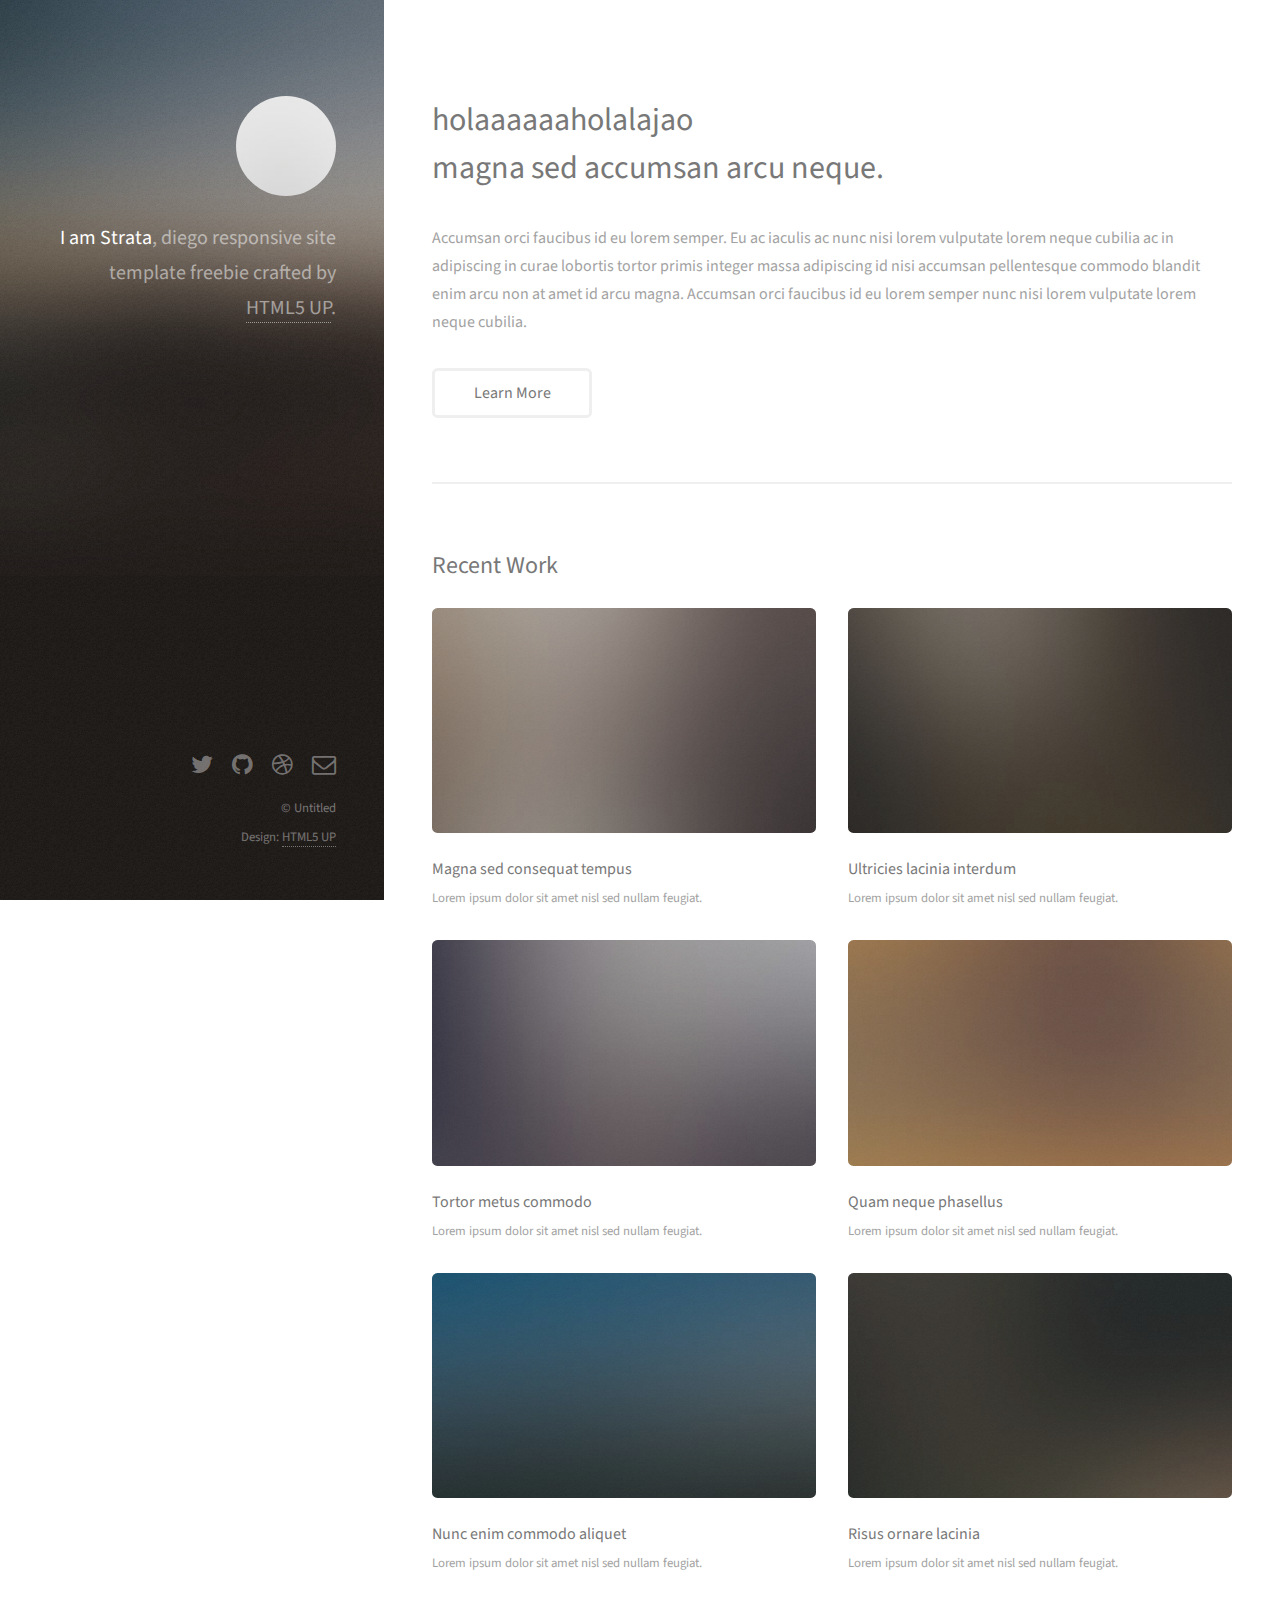
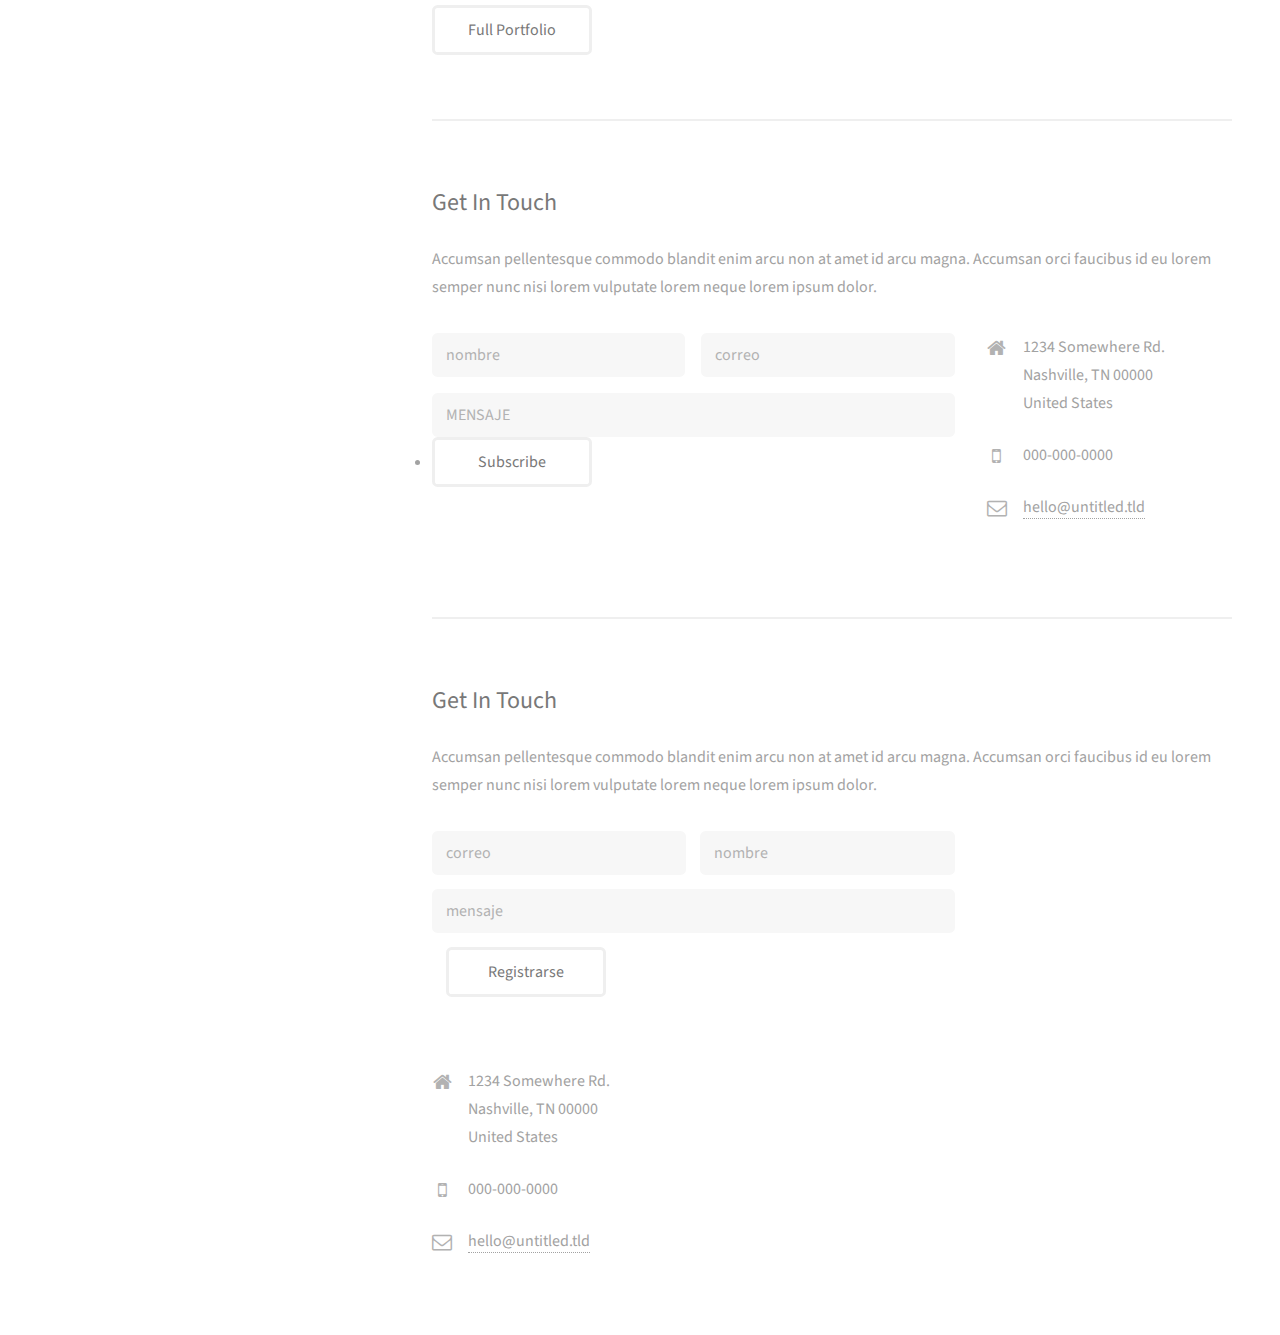
==== commit db3d9143: "ff" ====
--- a/index.html
+++ b/index.html
@@ -175,7 +175,7 @@
 							<div class="response" id="mce-success-response" style="display:none"></div>
 						</div>    <!-- real people should not fill this in and expect good things - do not remove this or risk form bot signups-->
 					    <div style="position: absolute; left: -5000px;" aria-hidden="true"><input type="text" name="b_024eb1ee036f71c6f30ea1232_83e0a300c3" tabindex="-1" value=""></div>
-					    <div ><input type="submit" value="Subscribe" name="enviar" id="mc-embedded-subscribe" class="button"></div>
+					    <div ><input type="submit" value="Registrarse" name="enviar" id="mc-embedded-subscribe" class="button"></div>
 					    </div>
 					</form>
 
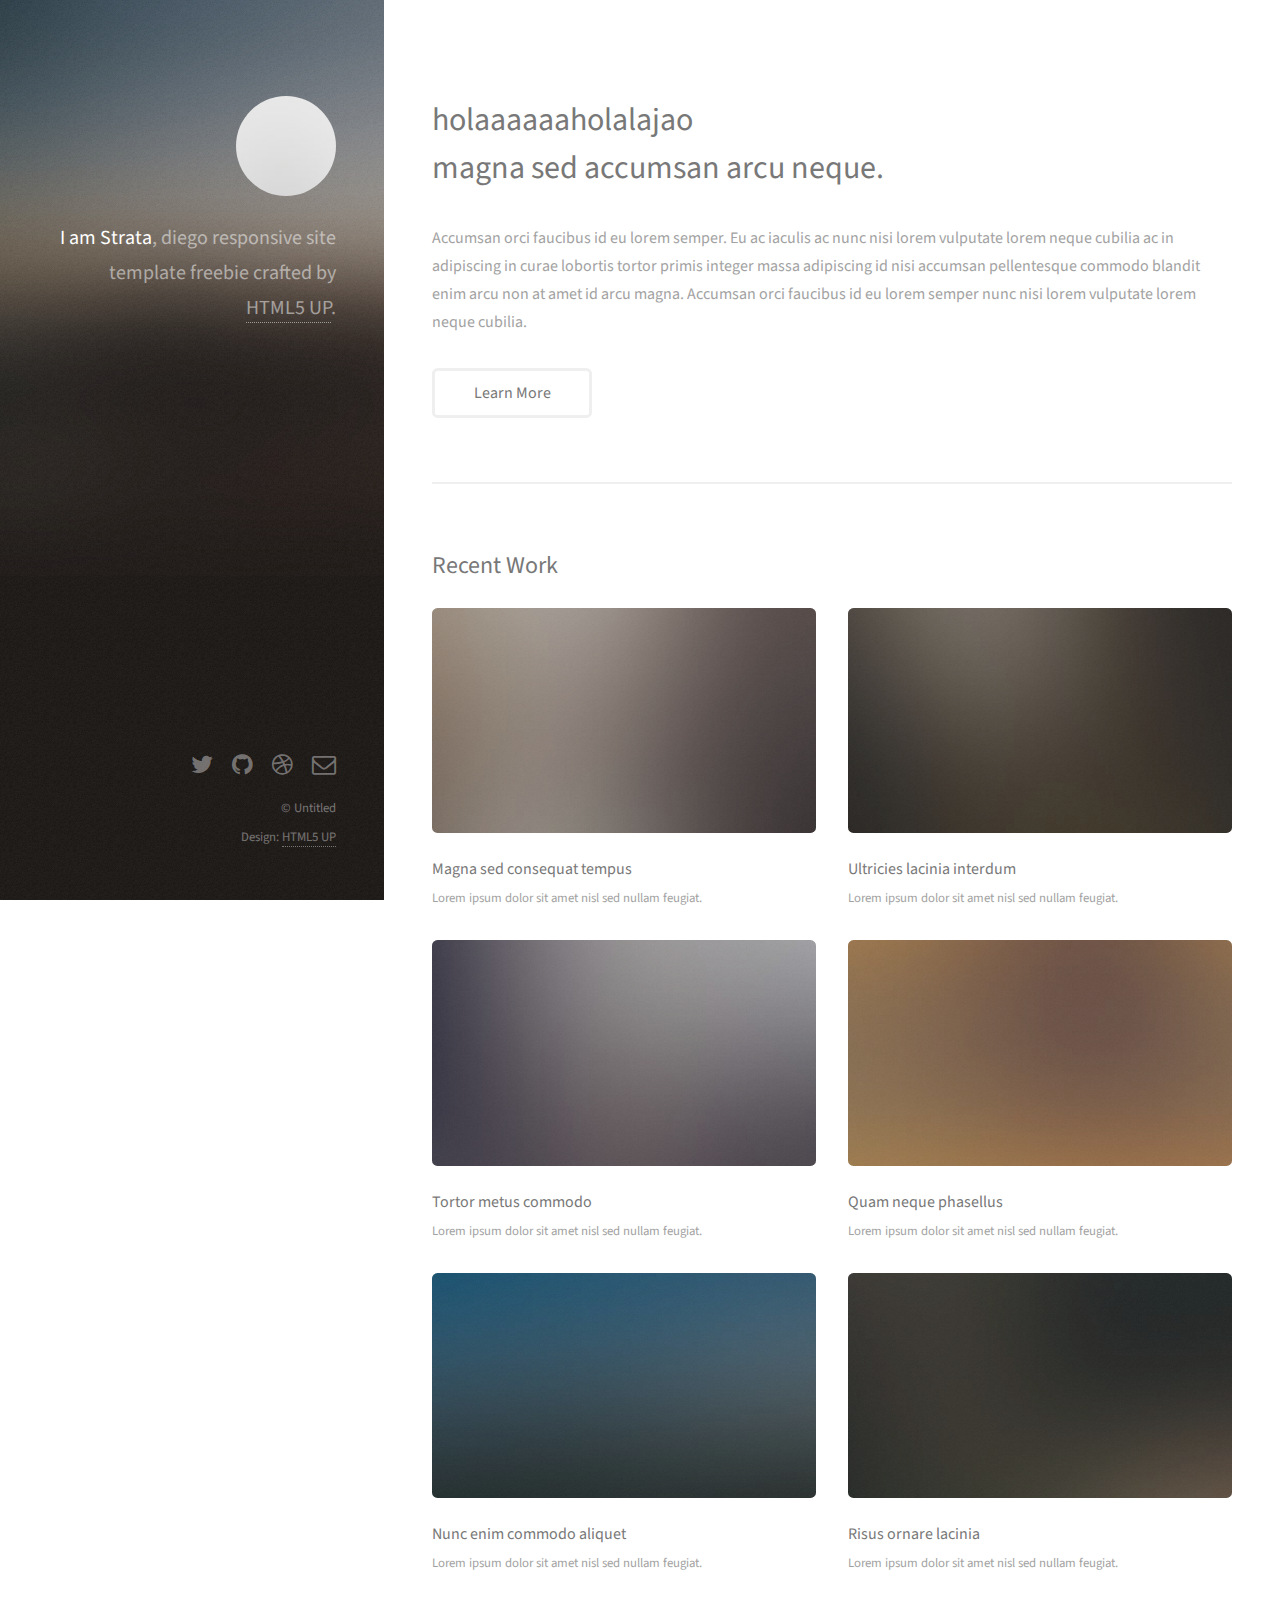
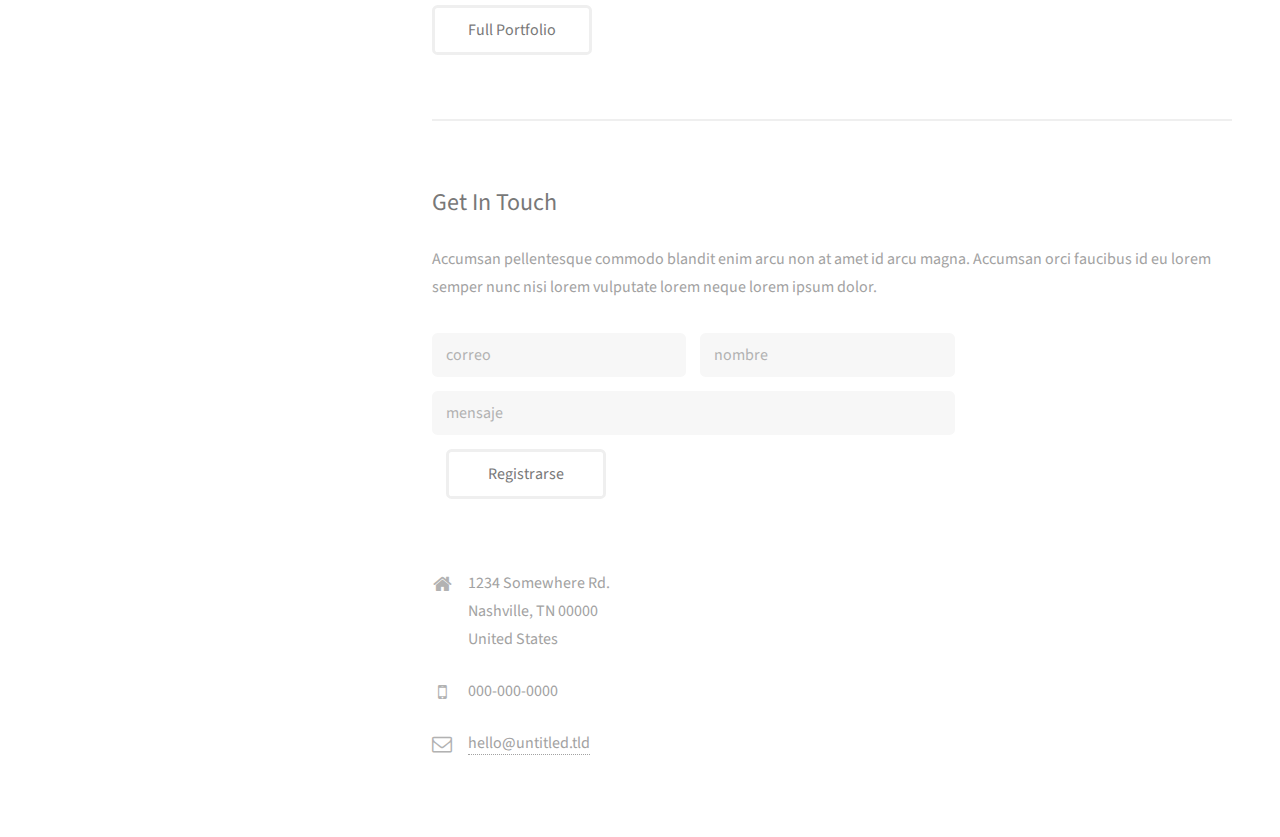
==== commit 6cffdeb2: "Update index.html" ====
--- a/index.html
+++ b/index.html
@@ -81,53 +81,13 @@
 					</section>
 
 				<!-- Three -->
-					<section id="three">
-						<h2>Get In Touch</h2>
-						<p>Accumsan pellentesque commodo blandit enim arcu non at amet id arcu magna. Accumsan orci faucibus id eu lorem semper nunc nisi lorem vulputate lorem neque lorem ipsum dolor.</p>
-						<div class="row">
-							<div class="col-8 col-12-small">
-
-
-
-
-
-
-
-
-								<form method="https://myshopify.us20.list-manage.com/subscribe/post?u=024eb1ee036f71c6f30ea1232&amp;id=83e0a300c3" action="#">
-									<div class="row gtr-uniform gtr-50">
-										<div class="col-6 col-12-xsmall">	<input type="text" value="" name="FNAME" class="required" id="mce-FNAME" placeholder="nombre"></div>
-										<div class="col-6 col-12-xsmall">	<input type="email" value="" name="EMAIL" class="required email" id="mce-EMAIL " placeholder="correo"></div>
-										<div class="col-12"><input type="text" value="" name="MMERGE2" class="" id="mce-MMERGE2" placeholder="MENSAJE"></div>
-									</div>
-									<li><input type="submit" value="Subscribe" name="enviar" id="mc-embedded-subscribe" class="button"></li>
-								</form>
-
-								<ul class="actions">
-
-								</ul>
-							</div>
-
-							<div class="col-4 col-12-small">
-								<ul class="labeled-icons">
-									<li>
-										<h3 class="icon fa-home"><span class="label">Address</span></h3>
-										1234 Somewhere Rd.<br />
-										Nashville, TN 00000<br />
-										United States
-									</li>
-									<li>
-										<h3 class="icon fa-mobile"><span class="label">Phone</span></h3>
-										000-000-0000
-									</li>
-									<li>
-										<h3 class="icon fa-envelope-o"><span class="label">Email</span></h3>
-										<a href="#">hello@untitled.tld</a>
-									</li>
-								</ul>
-							</div>
-						</div>
-					</section>
+				
+
+
+
+
+
+
 
 
 
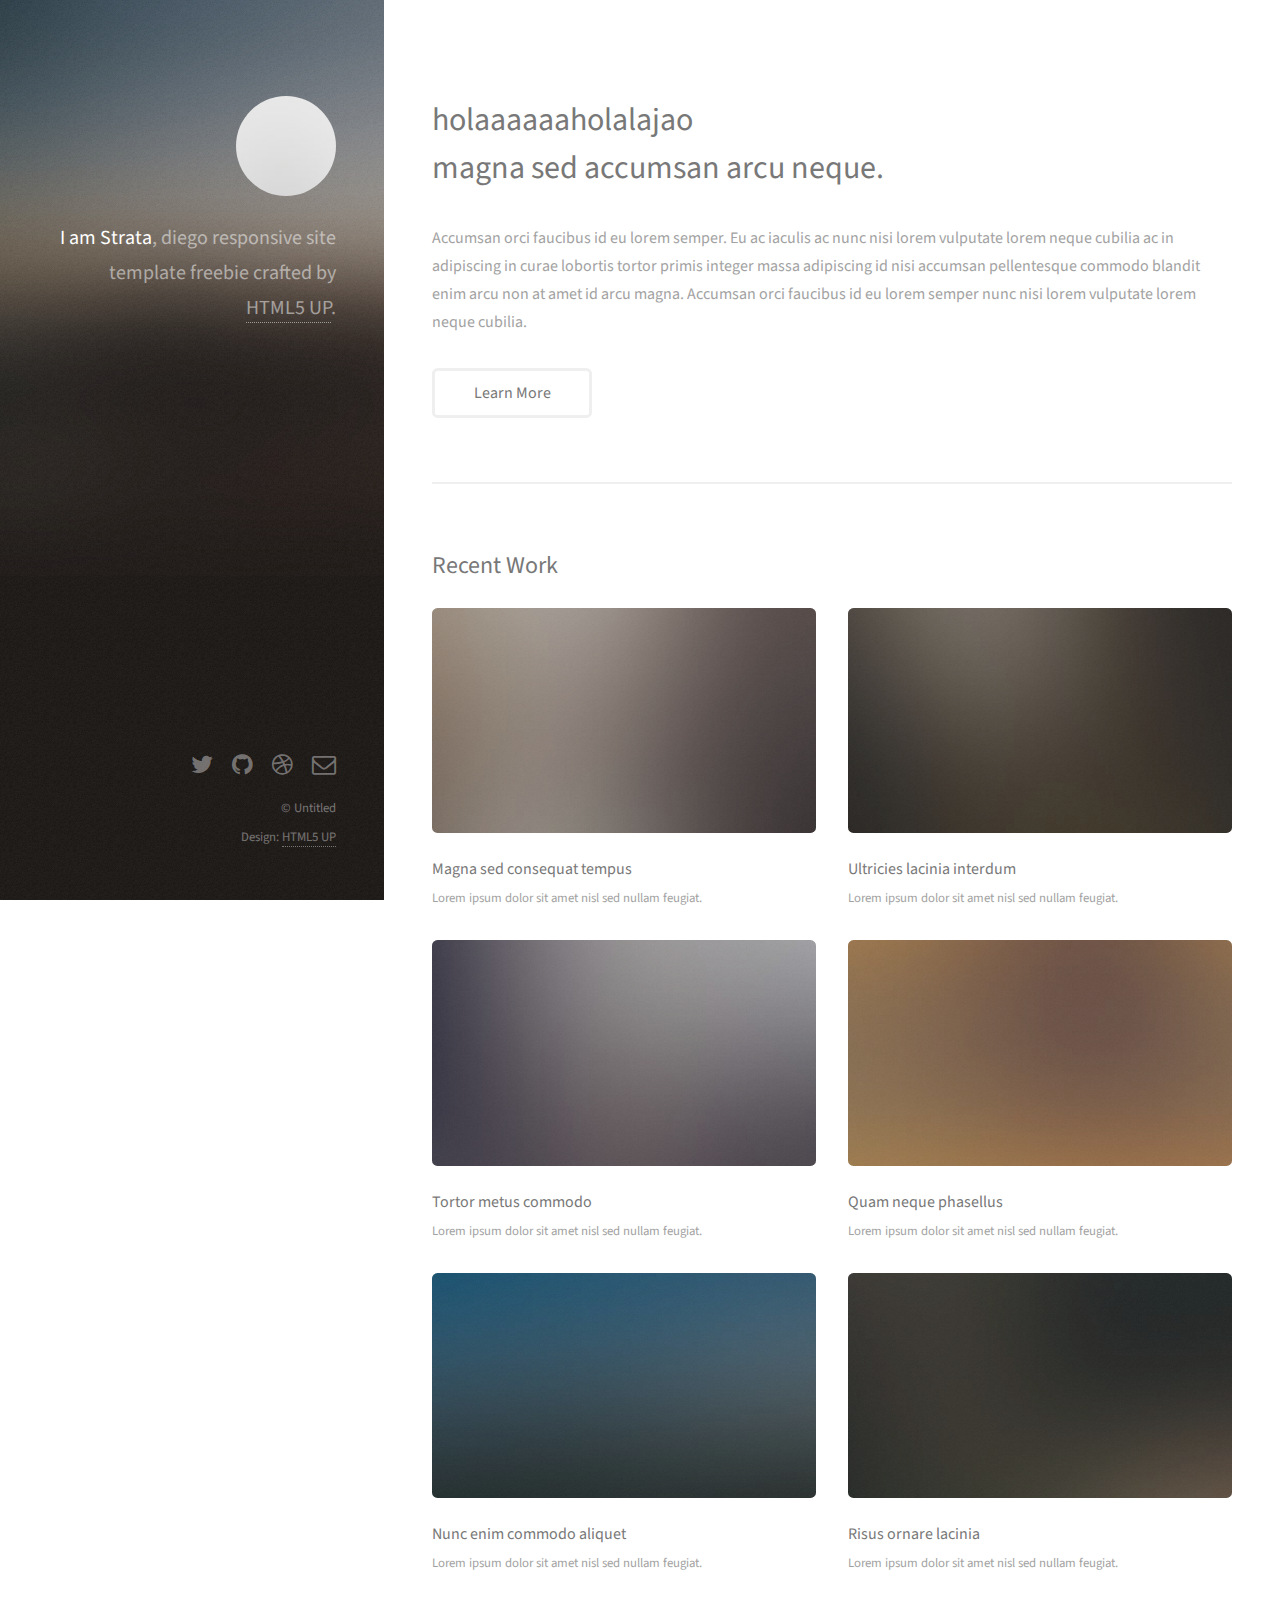
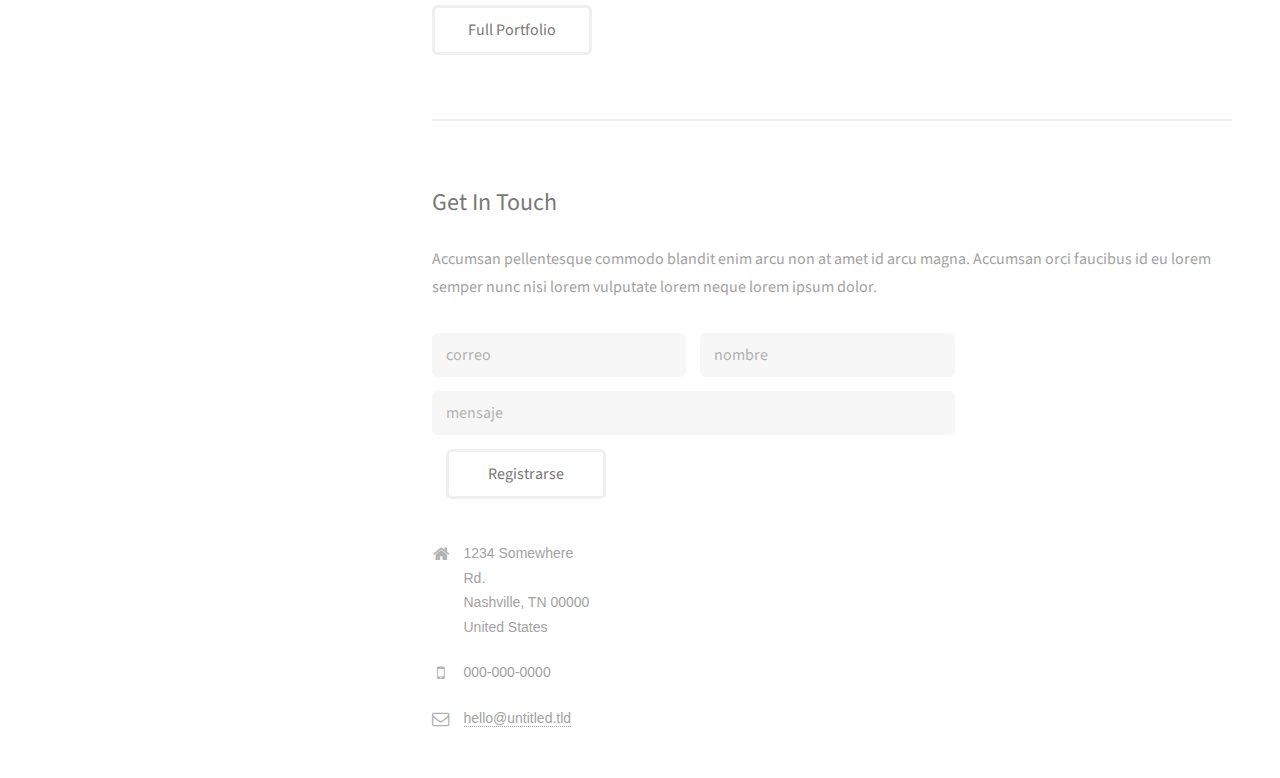
==== commit 388aa59b: "Update index.html" ====
--- a/index.html
+++ b/index.html
@@ -81,7 +81,7 @@
 					</section>
 
 				<!-- Three -->
-				
+
 
 
 
@@ -135,35 +135,31 @@
 							<div class="response" id="mce-success-response" style="display:none"></div>
 						</div>    <!-- real people should not fill this in and expect good things - do not remove this or risk form bot signups-->
 					    <div style="position: absolute; left: -5000px;" aria-hidden="true"><input type="text" name="b_024eb1ee036f71c6f30ea1232_83e0a300c3" tabindex="-1" value=""></div>
-					    <div ><input type="submit" value="Registrarse" name="enviar" id="mc-embedded-subscribe" class="button"></div>
+					    <div ><input type="submit" value="Registrarse" name="enviar" id="mc-embedded-subscribe" class=""></div>
 					    </div>
 					</form>
 
-					<ul class="actions">
-
-					</ul>
+					<div class="col-4 col-12-small">
+						<ul class="labeled-icons">
+							<li>
+								<h3 class="icon fa-home"><span class="label">Address</span></h3>
+								1234 Somewhere Rd.<br />
+								Nashville, TN 00000<br />
+								United States
+							</li>
+							<li>
+								<h3 class="icon fa-mobile"><span class="label">Phone</span></h3>
+								000-000-0000
+							</li>
+							<li>
+								<h3 class="icon fa-envelope-o"><span class="label">Email</span></h3>
+								<a href="#">hello@untitled.tld</a>
+							</li>
+						</ul>
+					</div>
+			
 				</div>
 
-				<div class="col-4 col-12-small">
-					<ul class="labeled-icons">
-						<li>
-							<h3 class="icon fa-home"><span class="label">Address</span></h3>
-							1234 Somewhere Rd.<br />
-							Nashville, TN 00000<br />
-							United States
-						</li>
-						<li>
-							<h3 class="icon fa-mobile"><span class="label">Phone</span></h3>
-							000-000-0000
-						</li>
-						<li>
-							<h3 class="icon fa-envelope-o"><span class="label">Email</span></h3>
-							<a href="#">hello@untitled.tld</a>
-						</li>
-					</ul>
-				</div>
-			</div>
-		</section>
 
 
 
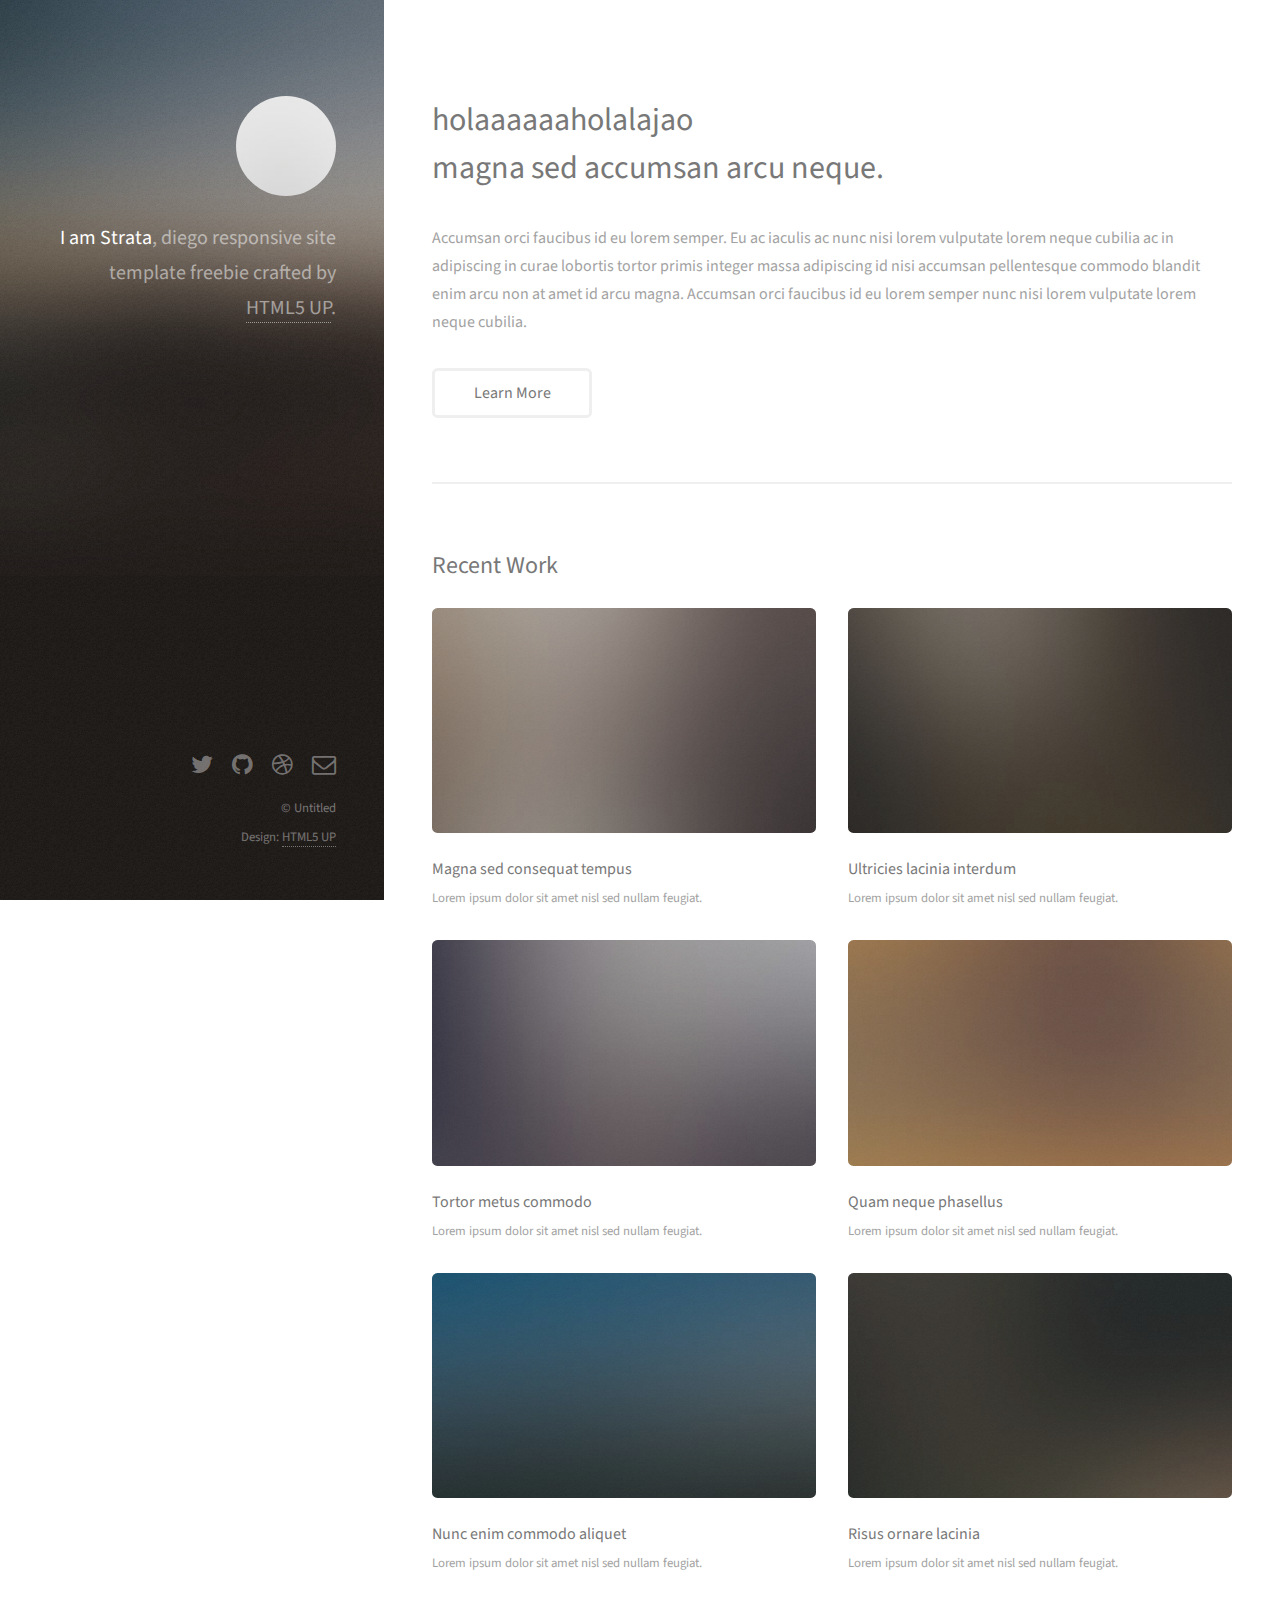
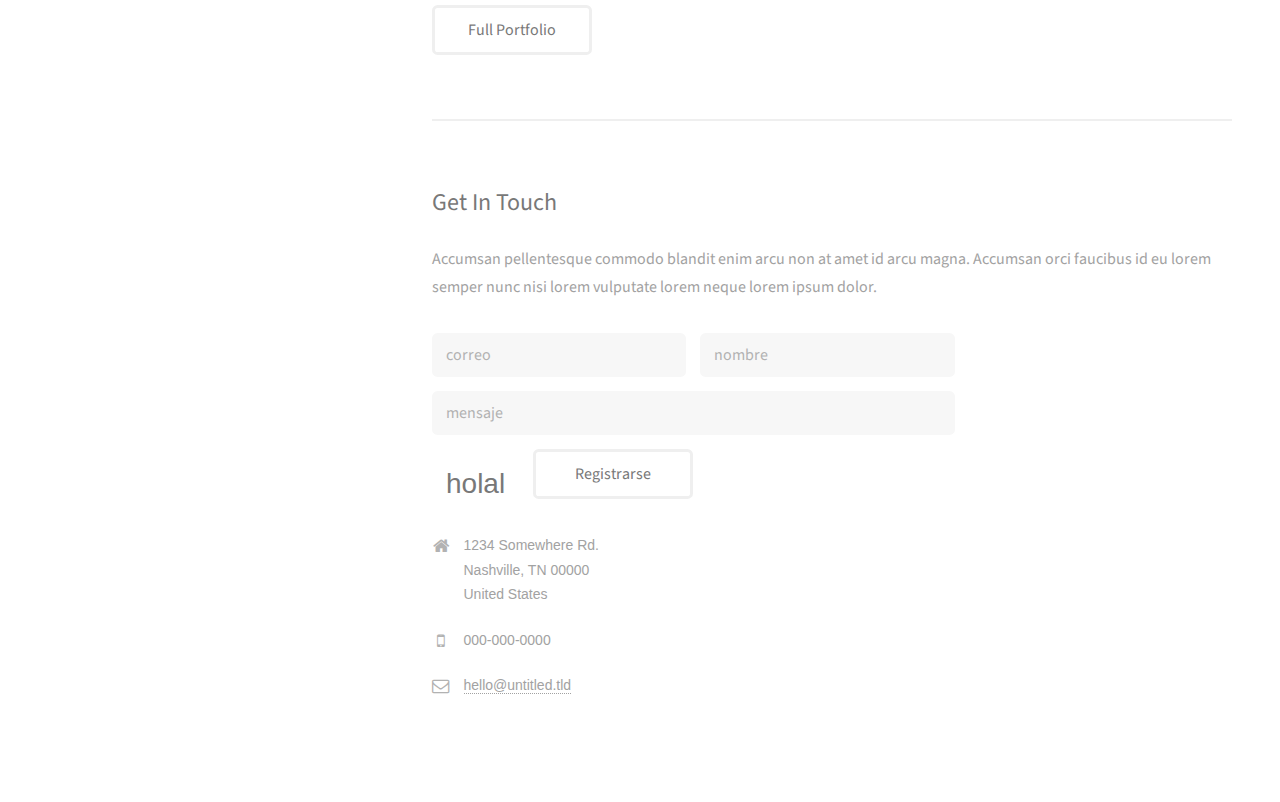
==== commit d3ddfc7c: "Update index.html" ====
--- a/index.html
+++ b/index.html
@@ -129,7 +129,7 @@
 
 						<input type="text" value="" name="MMERGE2"  id="mce-MMERGE2" placeholder="mensaje">
 					</div>
-
+             <h1>holal</h1>
 						<div id="mce-responses" class="clear">
 							<div class="response" id="mce-error-response" style="display:none"></div>
 							<div class="response" id="mce-success-response" style="display:none"></div>
@@ -137,27 +137,28 @@
 					    <div style="position: absolute; left: -5000px;" aria-hidden="true"><input type="text" name="b_024eb1ee036f71c6f30ea1232_83e0a300c3" tabindex="-1" value=""></div>
 					    <div ><input type="submit" value="Registrarse" name="enviar" id="mc-embedded-subscribe" class=""></div>
 					    </div>
+							<div class="col-4 col-8-small">
+								<ul class="labeled-icons">
+									<li>
+										<h3 class="icon fa-home"><span class="label">Address</span></h3>
+										1234 Somewhere Rd.<br />
+										Nashville, TN 00000<br />
+										United States
+									</li>
+									<li>
+										<h3 class="icon fa-mobile"><span class="label">Phone</span></h3>
+										000-000-0000
+									</li>
+									<li>
+										<h3 class="icon fa-envelope-o"><span class="label">Email</span></h3>
+										<a href="#">hello@untitled.tld</a>
+									</li>
+								</ul>
+							</div>
 					</form>
 
-					<div class="col-4 col-12-small">
-						<ul class="labeled-icons">
-							<li>
-								<h3 class="icon fa-home"><span class="label">Address</span></h3>
-								1234 Somewhere Rd.<br />
-								Nashville, TN 00000<br />
-								United States
-							</li>
-							<li>
-								<h3 class="icon fa-mobile"><span class="label">Phone</span></h3>
-								000-000-0000
-							</li>
-							<li>
-								<h3 class="icon fa-envelope-o"><span class="label">Email</span></h3>
-								<a href="#">hello@untitled.tld</a>
-							</li>
-						</ul>
-					</div>
-			
+
+
 				</div>
 
 
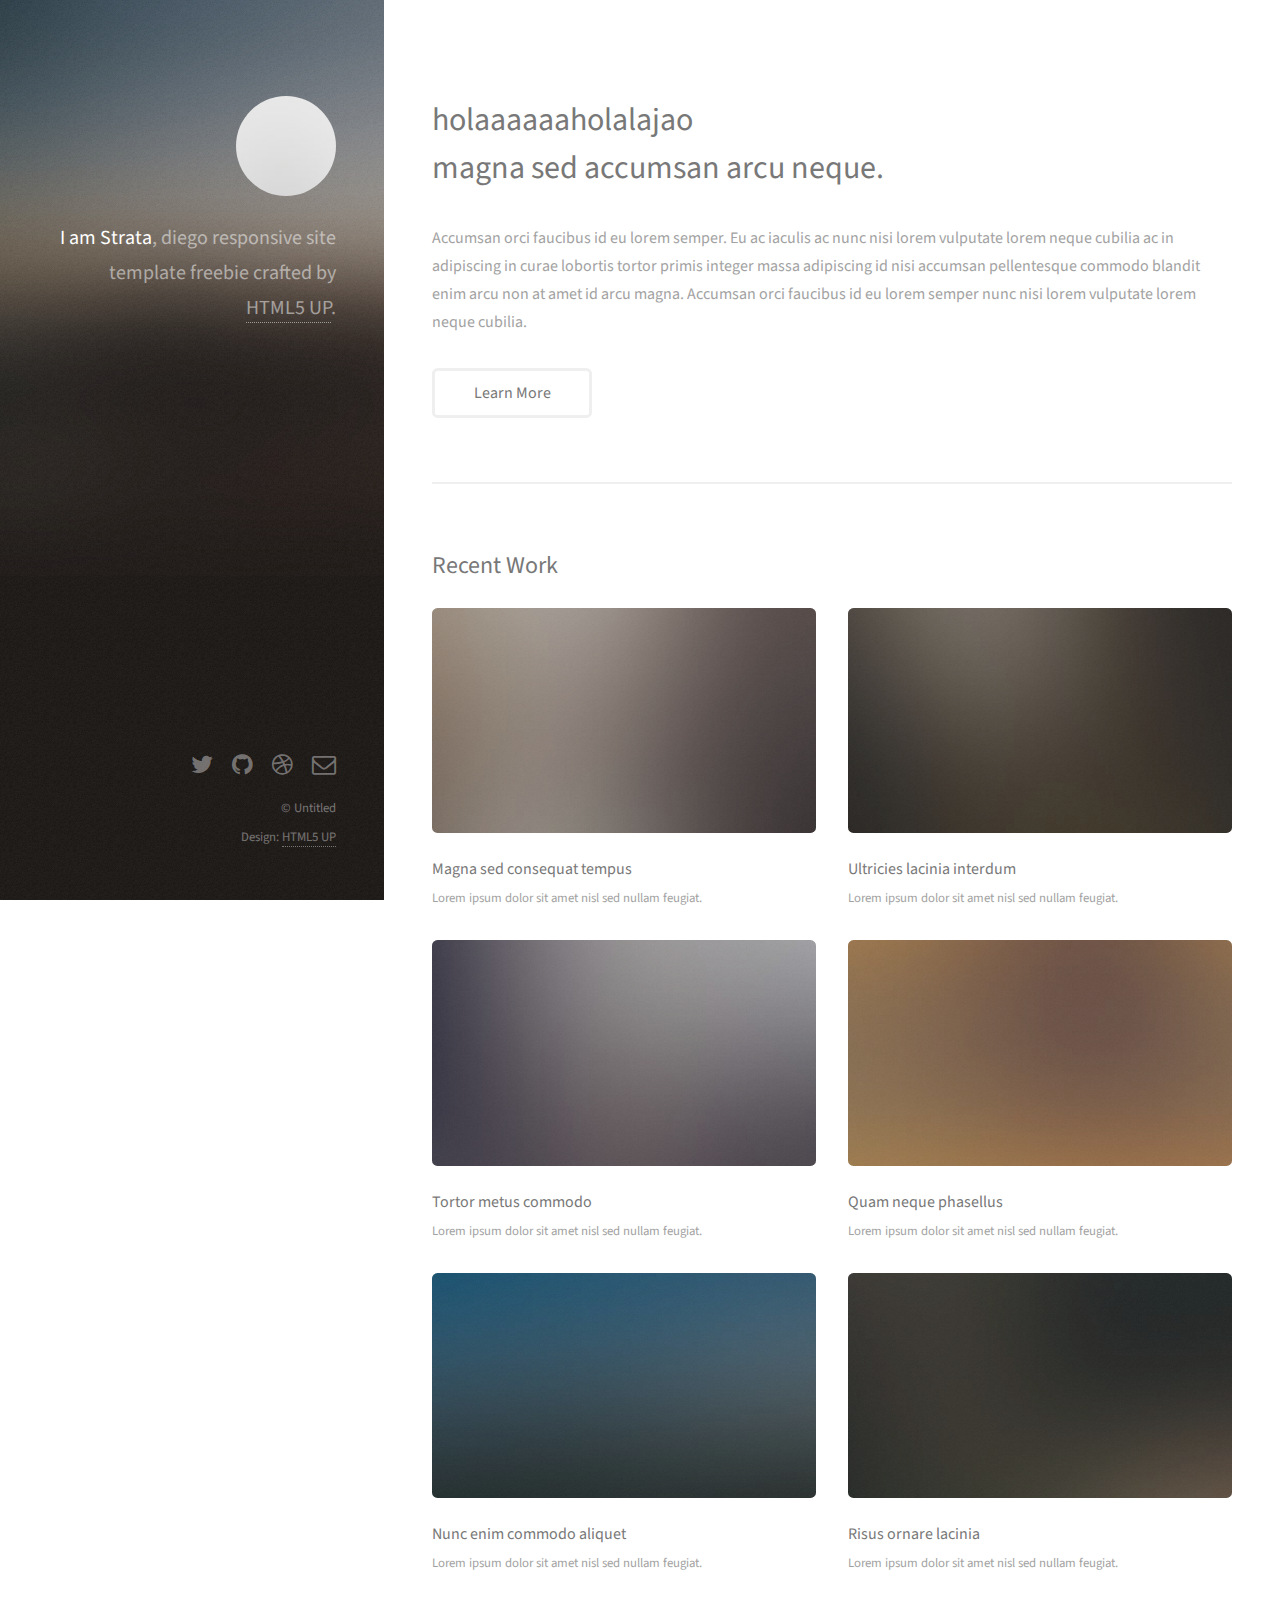
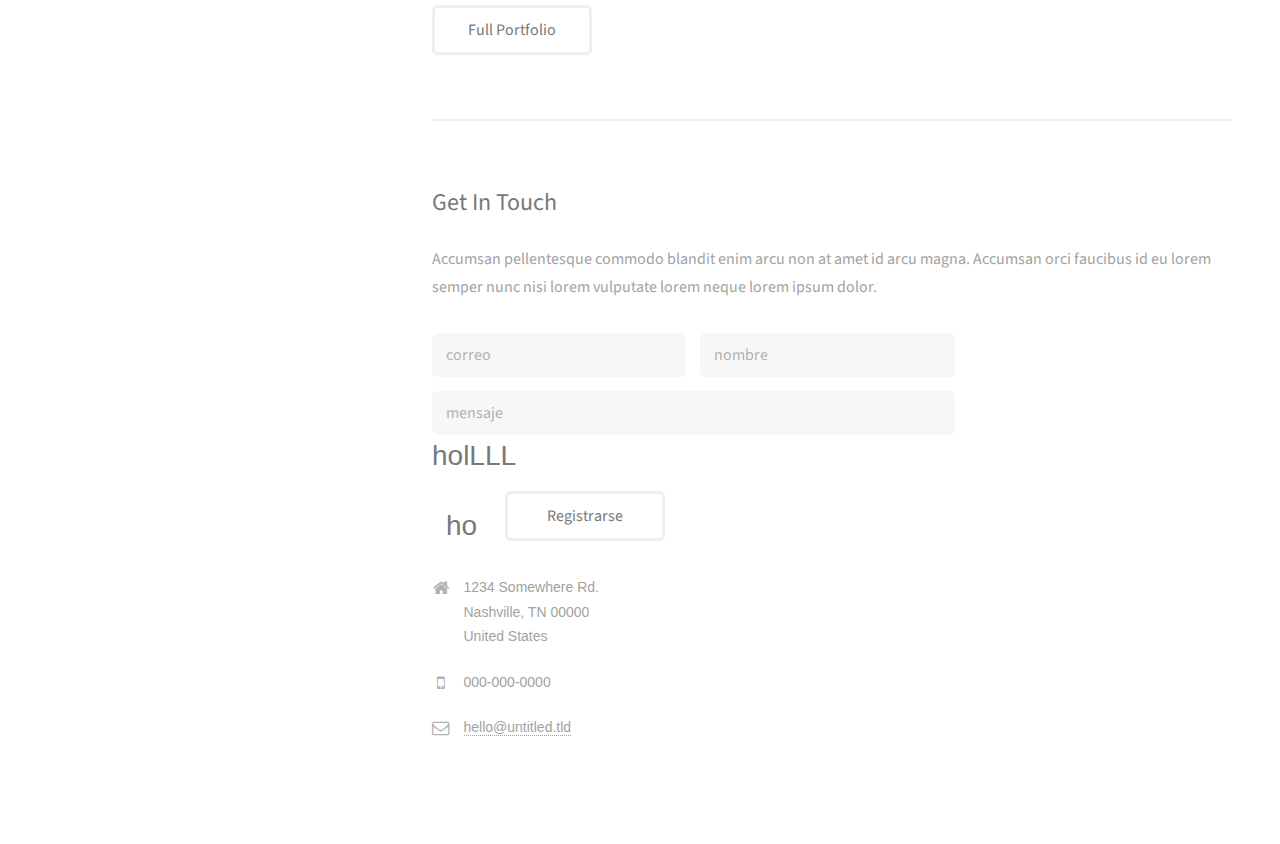
==== commit c7908a1e: "Update index.html" ====
--- a/index.html
+++ b/index.html
@@ -128,8 +128,9 @@
 					<div class="col-12">
 
 						<input type="text" value="" name="MMERGE2"  id="mce-MMERGE2" placeholder="mensaje">
+						<h1>holLLL</h1>
 					</div>
-             <h1>holal</h1>
+             <h1>ho</h1>
 						<div id="mce-responses" class="clear">
 							<div class="response" id="mce-error-response" style="display:none"></div>
 							<div class="response" id="mce-success-response" style="display:none"></div>
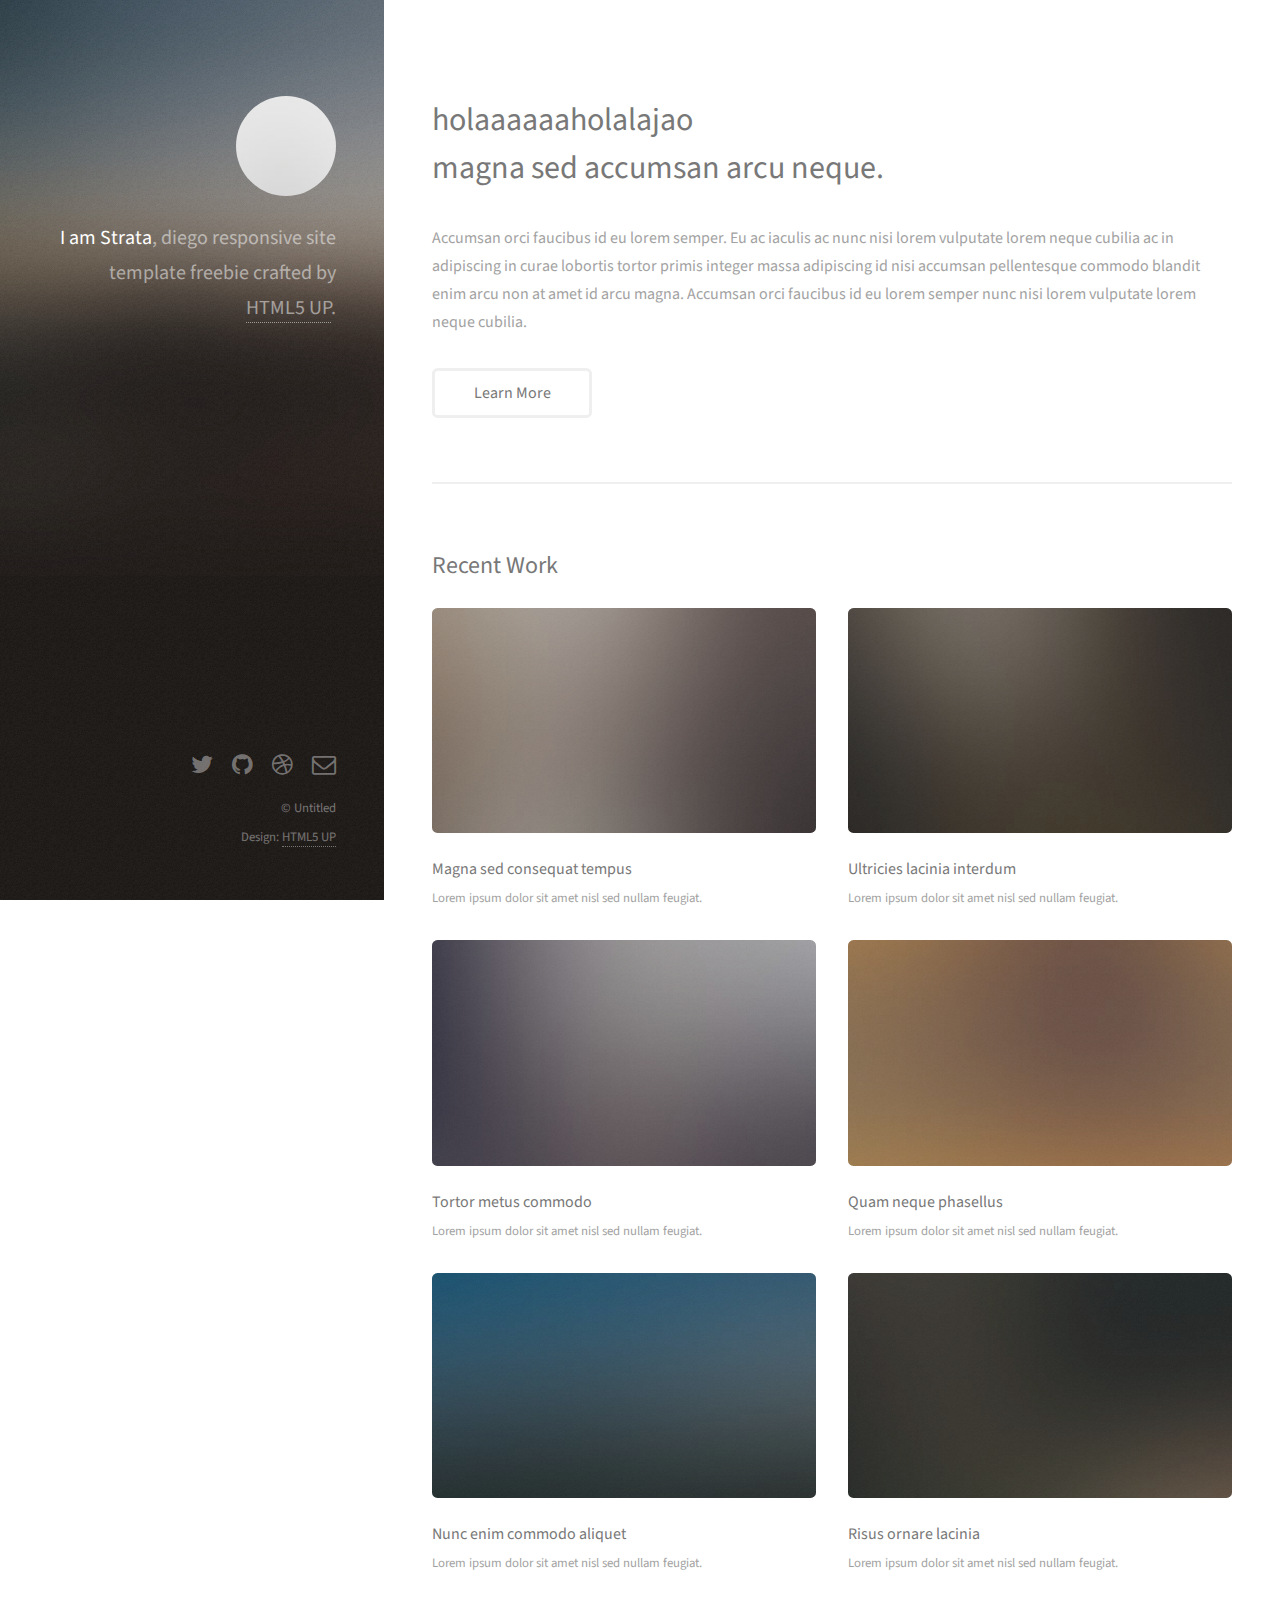
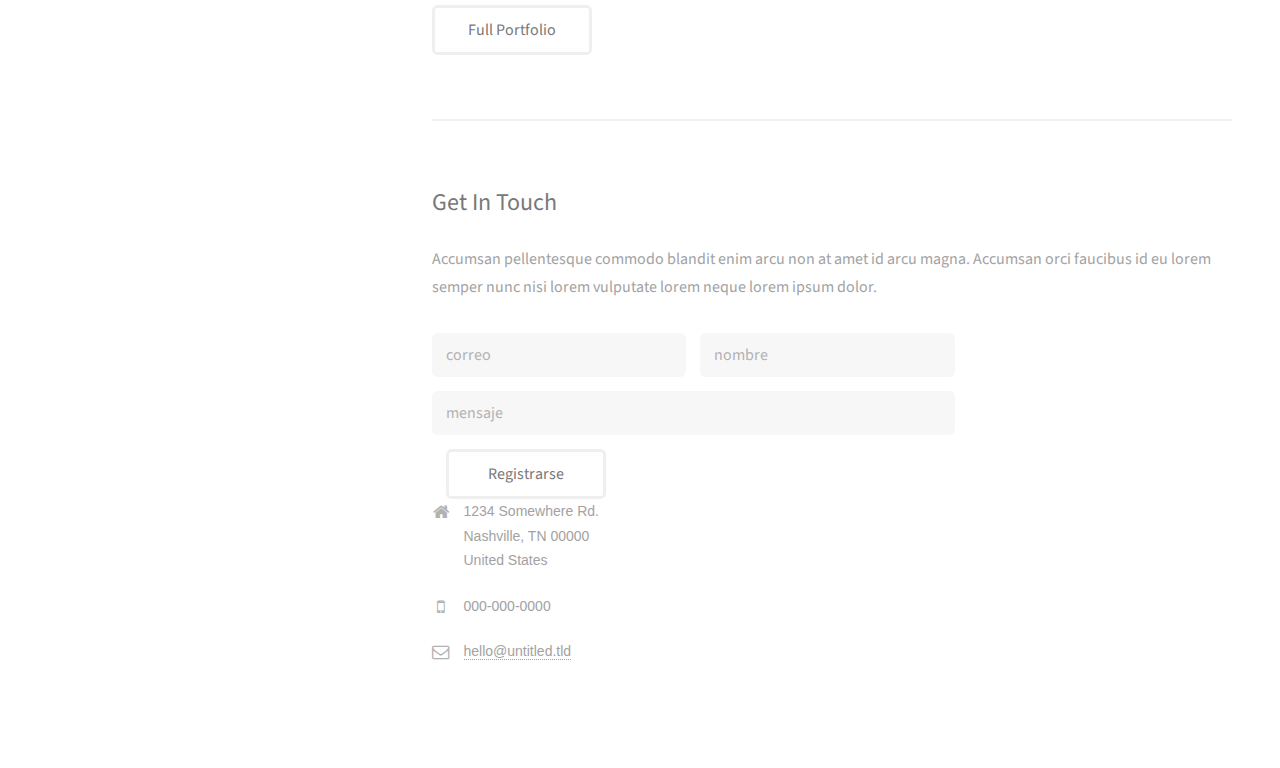
==== commit 8de368ca: "Update index.html" ====
--- a/index.html
+++ b/index.html
@@ -127,10 +127,8 @@
 					</div>
 					<div class="col-12">
 
-						<input type="text" value="" name="MMERGE2"  id="mce-MMERGE2" placeholder="mensaje">
-						<h1>holLLL</h1>
-					</div>
-             <h1>ho</h1>
+						<input type="text" value="" name="MMERGE2"  id="mce-MMERGE2" placeholder="mensaje">					</div>
+             
 						<div id="mce-responses" class="clear">
 							<div class="response" id="mce-error-response" style="display:none"></div>
 							<div class="response" id="mce-success-response" style="display:none"></div>
